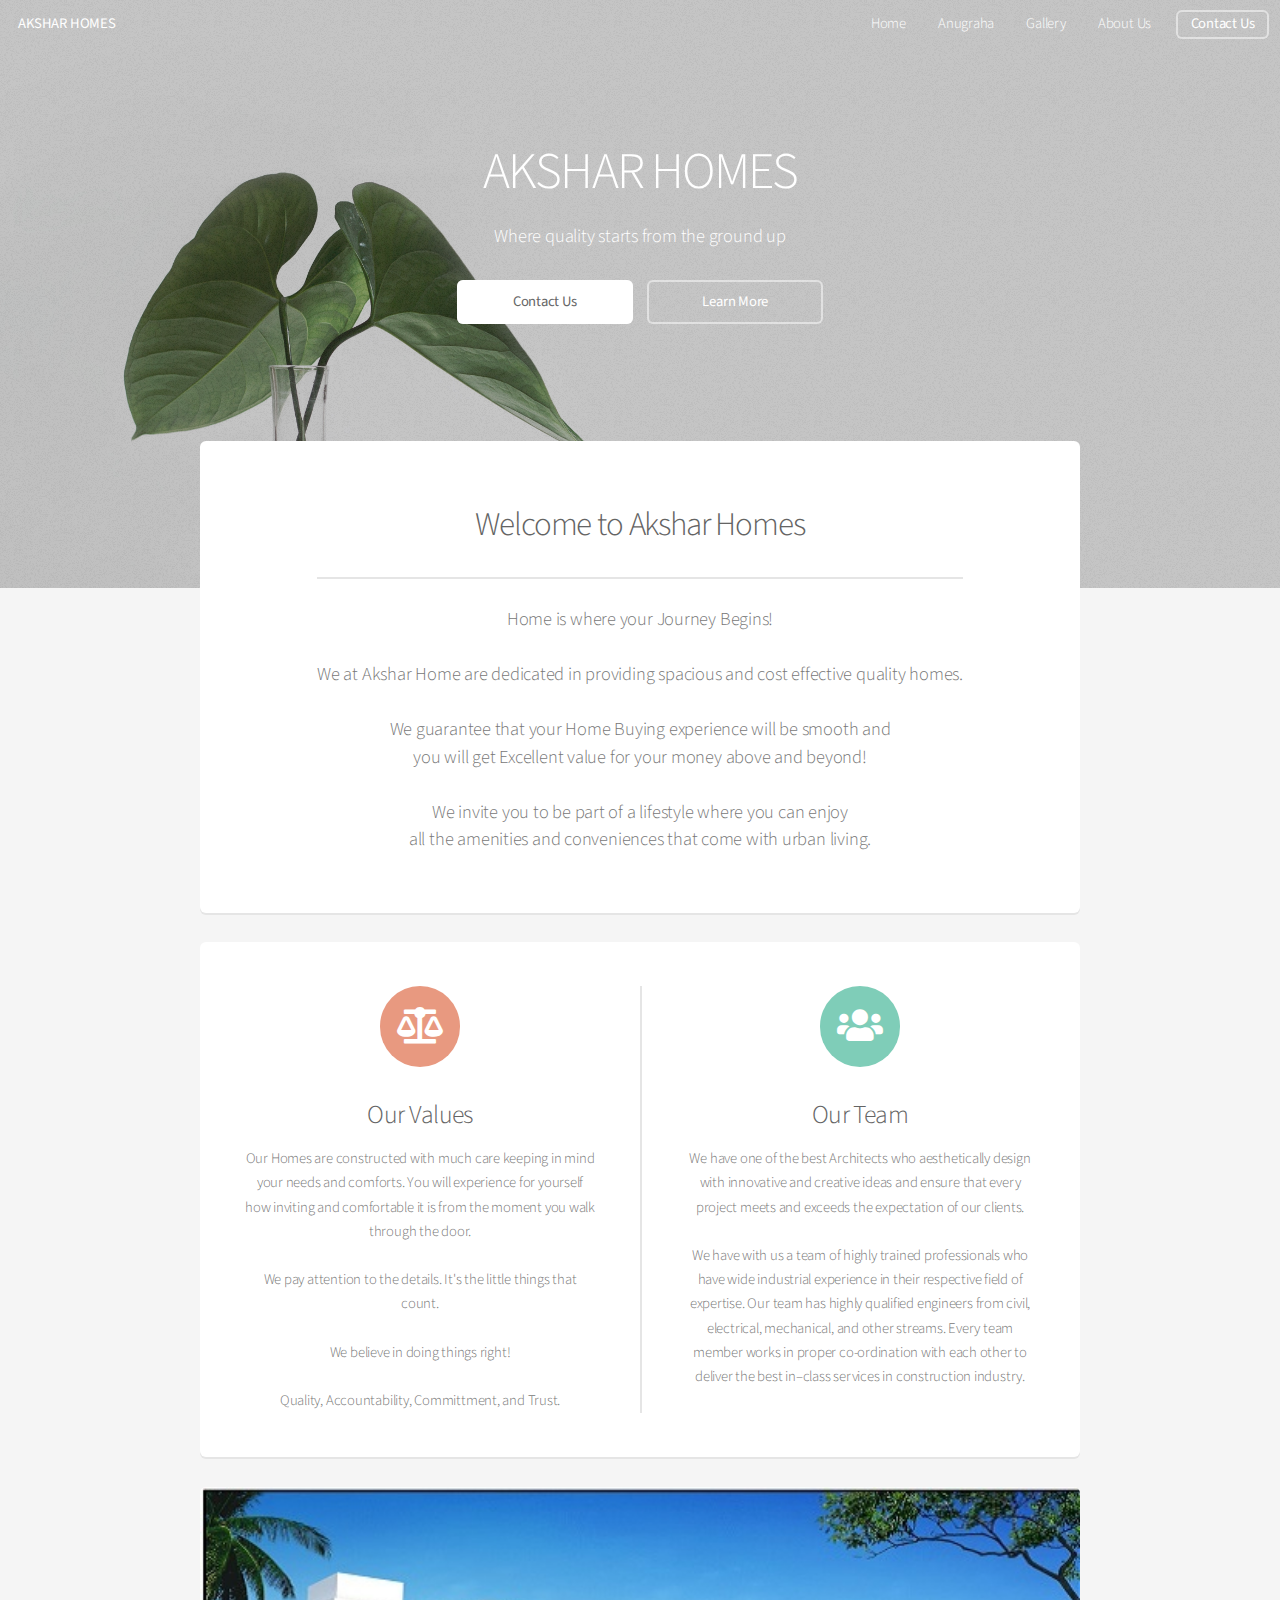
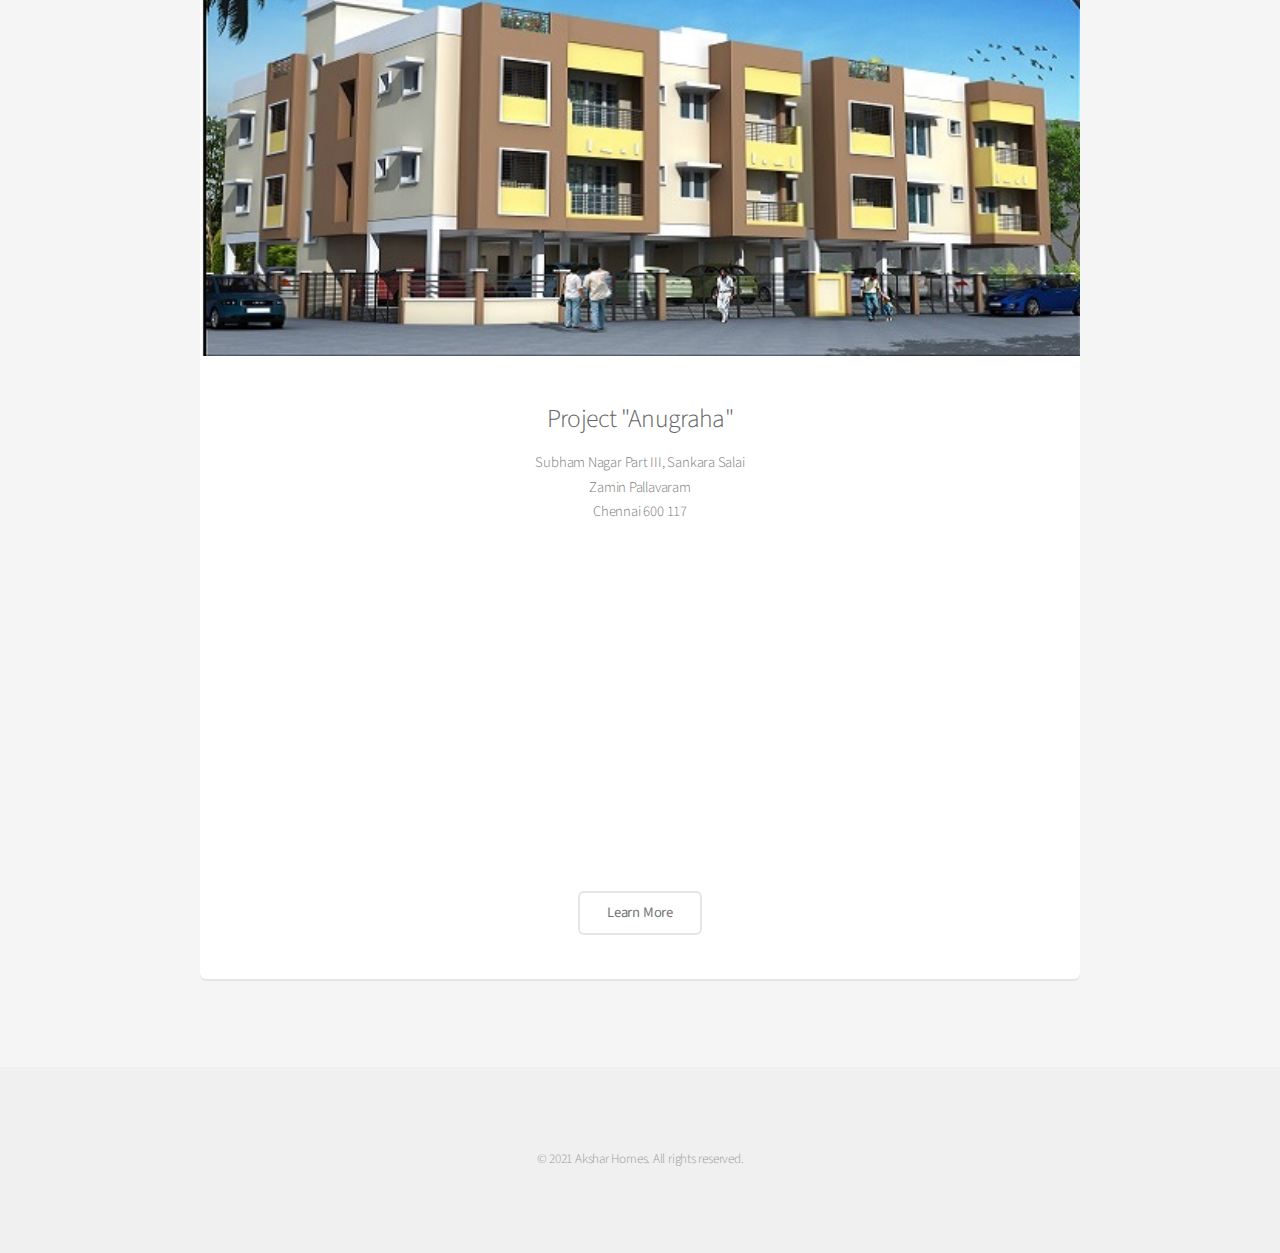
==== index.html @ 044050d3 "First Commit" ====
<!DOCTYPE HTML>
<!--
	Template Alpha by HTML5 UP @ html5up.net
	Modified by Akshay Mehta under the CCA 3.0 license
-->
<html>

<head>
	<title>Akshar Homes</title>
	<meta charset="utf-8" />
	<meta name="viewport" content="width=device-width, initial-scale=1, user-scalable=no" />
	<link rel="stylesheet" href="assets/css/main.css" />
</head>

<body class="landing is-preload">
	<div id="page-wrapper">

		<!-- Header -->
		<header id="header" class="alt">
			<h1><a href="index.html">AKSHAR HOMES</a></h1>
			<nav id="nav">
				<ul>
					<li><a href="index.html">Home</a></li>
					<li><a href="anugraha.html">Anugraha</a></li>
					<li><a href="gallery.html">Gallery</a></li>
					<li><a href="aboutus.html">About Us</a></li>
					<li><a href="contactus.html" class="button">Contact Us</a></li>
				</ul>
			</nav>
		</header>

		<!-- Banner -->
		<section id="banner">
			<h2>AKSHAR HOMES</h2>
			<p>Where quality starts from the ground up</p>
			<ul class="actions special">
				<li><a href="contactus.html" class="button primary">Contact Us</a></li>
				<li><a href="#main" class="button">Learn More</a></li>
			</ul>
		</section>

		<!-- Main -->
		<section id="main" class="container">

			<section class="box special">
				<header class="major">
					<h2>Welcome to Akshar Homes</h2>
					<p>Home is where your Journey Begins!<br><br>We at Akshar Home are dedicated in providing spacious
						and cost effective quality homes.
						<br><br>We guarantee that your Home Buying experience will be smooth and<br>you will get
						Excellent value for your money above and beyond!
						<br><br>We invite you to be part of a lifestyle where you can enjoy<br>all the amenities and
						conveniences that come with urban living.
					</p>
				</header>
				<span class="image featured"><img src="images/flag.jpg" alt="" /></span>
			</section>

			<section class="box special features">
				<div class="features-row">
					<section>
						<span class="icon solid major fa-balance-scale accent2"></span>
						<h3>Our Values</h3>
						<p>Our Homes are constructed with much care keeping in mind your needs and comforts. You will
							experience for yourself how inviting and comfortable it is from the moment you walk through
							the door.

							<br><br>We pay attention to the details. It's the little things that count.

							<br><br>We believe in doing things right!

							<br><br> Quality, Accountability, Committment, and Trust.
						</p>
					</section>
					<section>
						<span class="icon solid major fa-users accent3"></span>
						<h3>Our Team</h3>
						<p>We have one of the best Architects who aesthetically design with innovative and creative
							ideas and ensure that every project meets and exceeds the expectation of our clients.

							<br><br>We have with us a team of highly trained professionals who have wide industrial
							experience in their respective field of expertise. Our team has highly qualified engineers
							from civil, electrical, mechanical, and other streams. Every team member works in proper
							co-ordination with each other to deliver the best in–class services in construction
							industry.
						</p>
					</section>
				</div>
				<!-- <div class="features-row">
							<section>
								<span class="icon solid major fa-cloud accent4"></span>
								<h3>Sed feugiat</h3>
								<p>Integer volutpat ante et accumsan commophasellus sed aliquam feugiat lorem aliquet ut enim rutrum phasellus iaculis accumsan dolore magna aliquam veroeros.</p>
							</section>
							<section>
								<span class="icon solid major fa-lock accent5"></span>
								<h3>Enim phasellus</h3>
								<p>Integer volutpat ante et accumsan commophasellus sed aliquam feugiat lorem aliquet ut enim rutrum phasellus iaculis accumsan dolore magna aliquam veroeros.</p>
							</section>
						</div> -->
			</section>

			<div class="row">
				<div class="col-12 col-12-narrower">

					<section class="box special">
						<span class="image featured"><img src="images/anugraha.jpg" alt="" /></span>
						<h3>Project "Anugraha"</h3>
						<p>Subham Nagar Part III, Sankara Salai
							<br>Zamin Pallavaram
							<br>Chennai 600 117
						</p>
						<iframe height=300px; src="https://www.youtube.com/embed/31PcvXUqNF4" frameborder="0" allow="accelerometer; autoplay; clipboard-write; encrypted-media; gyroscope; picture-in-picture" allowfullscreen></iframe>
						<p></p>
						<ul class="actions special">
							<li><a href="anugraha.jpg" class="button alt">Learn More</a></li>
						</ul>
					</section>

				</div>
			</div>

		</section>

		<!-- CTA -->
		<!-- <section id="cta">

					<h2>Sign up for beta access</h2>
					<p>Blandit varius ut praesent nascetur eu penatibus nisi risus faucibus nunc.</p>

					<form>
						<div class="row gtr-50 gtr-uniform">
							<div class="col-8 col-12-mobilep">
								<input type="email" name="email" id="email" placeholder="Email Address" />
							</div>
							<div class="col-4 col-12-mobilep">
								<input type="submit" value="Sign Up" class="fit" />
							</div>
						</div>
					</form>

				</section> -->

		<!-- Footer -->
		<footer id="footer">
			<!-- <ul class="icons">
						<li><a href="#" class="icon brands fa-twitter"><span class="label">Twitter</span></a></li>
						<li><a href="#" class="icon brands fa-facebook-f"><span class="label">Facebook</span></a></li>
						<li><a href="#" class="icon brands fa-instagram"><span class="label">Instagram</span></a></li>
						<li><a href="#" class="icon brands fa-github"><span class="label">Github</span></a></li>
						<li><a href="#" class="icon brands fa-dribbble"><span class="label">Dribbble</span></a></li>
						<li><a href="#" class="icon brands fa-google-plus"><span class="label">Google+</span></a></li>
					</ul> -->
			<ul class="copyright">
				<li>&copy; 2021 Akshar Homes. All rights reserved.</li>
			</ul>
		</footer>

	</div>

	<!-- Scripts -->
	<script src="assets/js/jquery.min.js"></script>
	<script src="assets/js/jquery.dropotron.min.js"></script>
	<script src="assets/js/jquery.scrollex.min.js"></script>
	<script src="assets/js/browser.min.js"></script>
	<script src="assets/js/breakpoints.min.js"></script>
	<script src="assets/js/util.js"></script>
	<script src="assets/js/main.js"></script>

</body>

</html>
---- assets/css/main.css ----
@import url("fontawesome-all.min.css");
@import url("https://fonts.googleapis.com/css?family=Source+Sans+Pro:300,400,300italic,400italic");

/*
	Alpha by HTML5 UP
	html5up.net | @ajlkn
	Free for personal and commercial use under the CCA 3.0 license (html5up.net/license)
*/

/* Reset */

/* Based on meyerweb.com/eric/tools/css/reset (v2.0 | 20110126 | License: public domain) */

	html, body, div, span, applet, object,
	h1, h2, h3, h4, h5, h6, p, blockquote,
	pre, a, abbr, acronym, address, big, cite,
	code, del, dfn, em, img, ins, kbd, q, s, samp,
	small, strike, strong, sub, sup, tt, var, b,
	u, i, center, dl, dt, dd, ol, ul, li, fieldset,
	form, label, legend, table, caption, tbody,
	tfoot, thead, tr, th, td, article, aside,
	canvas, details, embed, figure, figcaption,
	footer, header, hgroup, menu, nav, output, ruby,
	section, summary, time, mark, audio, video {
		margin: 0;
		padding: 0;
		border: 0;
		font-size: 100%;
		font: inherit;
		vertical-align: baseline;
	}

	iframe {
		margin: 0;
		padding: 0;
		border: 0;
		font-size: 100%;
		font: inherit;
		vertical-align: baseline;
		width: 100%;
	}

	article, aside, details, figcaption, figure,
	footer, header, hgroup, menu, nav, section {
		display: block;
	}

	body {
		line-height: 1;
	}

	ol, ul {
		list-style: none;
	}

	blockquote, q {
		quotes: none;
	}

		blockquote:before, blockquote:after, q:before, q:after {
			content: '';
			content: none;
		}

	table {
		border-collapse: collapse;
		border-spacing: 0;
	}

	body {
		-webkit-text-size-adjust: none;
	}

	mark {
		background-color: transparent;
		color: inherit;
	}

	input::-moz-focus-inner {
		border: 0;
		padding: 0;
	}

	input, select, textarea {
		-moz-appearance: none;
		-webkit-appearance: none;
		-ms-appearance: none;
		appearance: none;
	}

/* Basic */

	@-ms-viewport {
		width: device-width;
	}

	body {
		-ms-overflow-style: scrollbar;
	}

	@media screen and (max-width: 480px) {

		html, body {
			min-width: 320px;
		}

	}

	html {
		box-sizing: border-box;
	}

	*, *:before, *:after {
		box-sizing: inherit;
	}

	body {
		background: #f5f5f5;
	}

	body, input, select, textarea {
		color: #777;
		font-family: "Source Sans Pro", sans-serif;
		font-size: 16pt;
		font-weight: 300;
		line-height: 1.65em;
		letter-spacing: -0.015em;
	}

	a {
		-moz-transition: color 0.2s ease-in-out, border-bottom-color 0.2s ease-in-out;
		-webkit-transition: color 0.2s ease-in-out, border-bottom-color 0.2s ease-in-out;
		-ms-transition: color 0.2s ease-in-out, border-bottom-color 0.2s ease-in-out;
		transition: color 0.2s ease-in-out, border-bottom-color 0.2s ease-in-out;
		border-bottom: dotted 1px;
		color: #e89980;
		text-decoration: none;
	}

		a:hover {
			border-bottom-color: transparent;
		}

	strong, b {
		color: #646464;
		font-weight: 400;
	}

	em, i {
		font-style: italic;
	}

	p {
		margin: 0 0 2em 0;
	}

	h1, h2, h3, h4, h5, h6 {
		color: #646464;
		font-weight: 300;
		line-height: 1em;
		margin: 0 0 0.5em 0;
	}

		h1 a, h2 a, h3 a, h4 a, h5 a, h6 a {
			color: inherit;
			text-decoration: none;
		}

	h2 {
		font-size: 2.25em;
		line-height: 1.5em;
		letter-spacing: -0.035em;
	}

	h3 {
		font-size: 1.75em;
		line-height: 1.5em;
		letter-spacing: -0.025em;
	}

	h4 {
		font-size: 1.1em;
		line-height: 1.5em;
		letter-spacing: 0;
	}

	h5 {
		font-size: 0.9em;
		line-height: 1.5em;
		letter-spacing: 0;
	}

	h6 {
		font-size: 0.7em;
		line-height: 1.5em;
		letter-spacing: 0;
	}

	sub {
		font-size: 0.8em;
		position: relative;
		top: 0.5em;
	}

	sup {
		font-size: 0.8em;
		position: relative;
		top: -0.5em;
	}

	hr {
		border: 0;
		border-bottom: solid 2px #e5e5e5;
		margin: 2em 0;
	}

		hr.major {
			margin: 3em 0;
		}

	blockquote {
		border-left: solid 4px #e5e5e5;
		font-style: italic;
		margin: 0 0 2em 0;
		padding: 0.5em 0 0.5em 2em;
	}

	pre {
		-webkit-overflow-scrolling: touch;
		background: #f8f8f8;
		border-radius: 6px;
		border: solid 1px #e5e5e5;
		font-family: monospace;
		font-size: 0.9em;
		line-height: 1.75em;
		margin: 0 0 2em 0;
		overflow-x: auto;
		padding: 1em 1.5em;
	}

	code {
		background: #f8f8f8;
		border-radius: 6px;
		border: solid 1px #e5e5e5;
		font-family: monospace;
		font-size: 0.9em;
		margin: 0 0.25em;
		padding: 0.25em 0.65em;
	}

	.align-left {
		text-align: left;
	}

	.align-center {
		text-align: center;
	}

	.align-right {
		text-align: right;
	}

	.tab {
		margin-left: 50px;
	}

/* Row */

	.row {
		display: flex;
		flex-wrap: wrap;
		box-sizing: border-box;
		align-items: stretch;
	}

		.row > * {
			box-sizing: border-box;
		}

		.row.gtr-uniform > * > :last-child {
			margin-bottom: 0;
		}

		.row.aln-left {
			justify-content: flex-start;
		}

		.row.aln-center {
			justify-content: center;
		}

		.row.aln-right {
			justify-content: flex-end;
		}

		.row.aln-top {
			align-items: flex-start;
		}

		.row.aln-middle {
			align-items: center;
		}

		.row.aln-bottom {
			align-items: flex-end;
		}

		.row > .imp {
			order: -1;
		}

		.row > .col-1 {
			width: 8.33333%;
		}

		.row > .off-1 {
			margin-left: 8.33333%;
		}

		.row > .col-2 {
			width: 16.66667%;
		}

		.row > .off-2 {
			margin-left: 16.66667%;
		}

		.row > .col-3 {
			width: 25%;
		}

		.row > .off-3 {
			margin-left: 25%;
		}

		.row > .col-4 {
			width: 33.33333%;
		}

		.row > .off-4 {
			margin-left: 33.33333%;
		}

		.row > .col-5 {
			width: 41.66667%;
		}

		.row > .off-5 {
			margin-left: 41.66667%;
		}

		.row > .col-6 {
			width: 50%;
		}

		.row > .off-6 {
			margin-left: 50%;
		}

		.row > .col-7 {
			width: 58.33333%;
		}

		.row > .off-7 {
			margin-left: 58.33333%;
		}

		.row > .col-8 {
			width: 66.66667%;
		}

		.row > .off-8 {
			margin-left: 66.66667%;
		}

		.row > .col-9 {
			width: 75%;
		}

		.row > .off-9 {
			margin-left: 75%;
		}

		.row > .col-10 {
			width: 83.33333%;
		}

		.row > .off-10 {
			margin-left: 83.33333%;
		}

		.row > .col-11 {
			width: 91.66667%;
		}

		.row > .off-11 {
			margin-left: 91.66667%;
		}

		.row > .col-12 {
			width: 100%;
		}

		.row > .off-12 {
			margin-left: 100%;
		}

		.row.gtr-0 {
			margin-top: 0;
			margin-left: 0em;
		}

			.row.gtr-0 > * {
				padding: 0 0 0 0em;
			}

			.row.gtr-0.gtr-uniform {
				margin-top: 0em;
			}

				.row.gtr-0.gtr-uniform > * {
					padding-top: 0em;
				}

		.row.gtr-25 {
			margin-top: 0;
			margin-left: -0.5em;
		}

			.row.gtr-25 > * {
				padding: 0 0 0 0.5em;
			}

			.row.gtr-25.gtr-uniform {
				margin-top: -0.5em;
			}

				.row.gtr-25.gtr-uniform > * {
					padding-top: 0.5em;
				}

		.row.gtr-50 {
			margin-top: 0;
			margin-left: -1em;
		}

			.row.gtr-50 > * {
				padding: 0 0 0 1em;
			}

			.row.gtr-50.gtr-uniform {
				margin-top: -1em;
			}

				.row.gtr-50.gtr-uniform > * {
					padding-top: 1em;
				}

		.row {
			margin-top: 0;
			margin-left: -2em;
		}

			.row > * {
				padding: 0 0 0 2em;
			}

			.row.gtr-uniform {
				margin-top: -2em;
			}

				.row.gtr-uniform > * {
					padding-top: 2em;
				}

		.row.gtr-150 {
			margin-top: 0;
			margin-left: -3em;
		}

			.row.gtr-150 > * {
				padding: 0 0 0 3em;
			}

			.row.gtr-150.gtr-uniform {
				margin-top: -3em;
			}

				.row.gtr-150.gtr-uniform > * {
					padding-top: 3em;
				}

		.row.gtr-200 {
			margin-top: 0;
			margin-left: -4em;
		}

			.row.gtr-200 > * {
				padding: 0 0 0 4em;
			}

			.row.gtr-200.gtr-uniform {
				margin-top: -4em;
			}

				.row.gtr-200.gtr-uniform > * {
					padding-top: 4em;
				}

		@media screen and (max-width: 1680px) {

			.row {
				display: flex;
				flex-wrap: wrap;
				box-sizing: border-box;
				align-items: stretch;
			}

				.row > * {
					box-sizing: border-box;
				}

				.row.gtr-uniform > * > :last-child {
					margin-bottom: 0;
				}

				.row.aln-left {
					justify-content: flex-start;
				}

				.row.aln-center {
					justify-content: center;
				}

				.row.aln-right {
					justify-content: flex-end;
				}

				.row.aln-top {
					align-items: flex-start;
				}

				.row.aln-middle {
					align-items: center;
				}

				.row.aln-bottom {
					align-items: flex-end;
				}

				.row > .imp-wide {
					order: -1;
				}

				.row > .col-1-wide {
					width: 8.33333%;
				}

				.row > .off-1-wide {
					margin-left: 8.33333%;
				}

				.row > .col-2-wide {
					width: 16.66667%;
				}

				.row > .off-2-wide {
					margin-left: 16.66667%;
				}

				.row > .col-3-wide {
					width: 25%;
				}

				.row > .off-3-wide {
					margin-left: 25%;
				}

				.row > .col-4-wide {
					width: 33.33333%;
				}

				.row > .off-4-wide {
					margin-left: 33.33333%;
				}

				.row > .col-5-wide {
					width: 41.66667%;
				}

				.row > .off-5-wide {
					margin-left: 41.66667%;
				}

				.row > .col-6-wide {
					width: 50%;
				}

				.row > .off-6-wide {
					margin-left: 50%;
				}

				.row > .col-7-wide {
					width: 58.33333%;
				}

				.row > .off-7-wide {
					margin-left: 58.33333%;
				}

				.row > .col-8-wide {
					width: 66.66667%;
				}

				.row > .off-8-wide {
					margin-left: 66.66667%;
				}

				.row > .col-9-wide {
					width: 75%;
				}

				.row > .off-9-wide {
					margin-left: 75%;
				}

				.row > .col-10-wide {
					width: 83.33333%;
				}

				.row > .off-10-wide {
					margin-left: 83.33333%;
				}

				.row > .col-11-wide {
					width: 91.66667%;
				}

				.row > .off-11-wide {
					margin-left: 91.66667%;
				}

				.row > .col-12-wide {
					width: 100%;
				}

				.row > .off-12-wide {
					margin-left: 100%;
				}

				.row.gtr-0 {
					margin-top: 0;
					margin-left: 0em;
				}

					.row.gtr-0 > * {
						padding: 0 0 0 0em;
					}

					.row.gtr-0.gtr-uniform {
						margin-top: 0em;
					}

						.row.gtr-0.gtr-uniform > * {
							padding-top: 0em;
						}

				.row.gtr-25 {
					margin-top: 0;
					margin-left: -0.5em;
				}

					.row.gtr-25 > * {
						padding: 0 0 0 0.5em;
					}

					.row.gtr-25.gtr-uniform {
						margin-top: -0.5em;
					}

						.row.gtr-25.gtr-uniform > * {
							padding-top: 0.5em;
						}

				.row.gtr-50 {
					margin-top: 0;
					margin-left: -1em;
				}

					.row.gtr-50 > * {
						padding: 0 0 0 1em;
					}

					.row.gtr-50.gtr-uniform {
						margin-top: -1em;
					}

						.row.gtr-50.gtr-uniform > * {
							padding-top: 1em;
						}

				.row {
					margin-top: 0;
					margin-left: -2em;
				}

					.row > * {
						padding: 0 0 0 2em;
					}

					.row.gtr-uniform {
						margin-top: -2em;
					}

						.row.gtr-uniform > * {
							padding-top: 2em;
						}

				.row.gtr-150 {
					margin-top: 0;
					margin-left: -3em;
				}

					.row.gtr-150 > * {
						padding: 0 0 0 3em;
					}

					.row.gtr-150.gtr-uniform {
						margin-top: -3em;
					}

						.row.gtr-150.gtr-uniform > * {
							padding-top: 3em;
						}

				.row.gtr-200 {
					margin-top: 0;
					margin-left: -4em;
				}

					.row.gtr-200 > * {
						padding: 0 0 0 4em;
					}

					.row.gtr-200.gtr-uniform {
						margin-top: -4em;
					}

						.row.gtr-200.gtr-uniform > * {
							padding-top: 4em;
						}

		}

		@media screen and (max-width: 1280px) {

			.row {
				display: flex;
				flex-wrap: wrap;
				box-sizing: border-box;
				align-items: stretch;
			}

				.row > * {
					box-sizing: border-box;
				}

				.row.gtr-uniform > * > :last-child {
					margin-bottom: 0;
				}

				.row.aln-left {
					justify-content: flex-start;
				}

				.row.aln-center {
					justify-content: center;
				}

				.row.aln-right {
					justify-content: flex-end;
				}

				.row.aln-top {
					align-items: flex-start;
				}

				.row.aln-middle {
					align-items: center;
				}

				.row.aln-bottom {
					align-items: flex-end;
				}

				.row > .imp-normal {
					order: -1;
				}

				.row > .col-1-normal {
					width: 8.33333%;
				}

				.row > .off-1-normal {
					margin-left: 8.33333%;
				}

				.row > .col-2-normal {
					width: 16.66667%;
				}

				.row > .off-2-normal {
					margin-left: 16.66667%;
				}

				.row > .col-3-normal {
					width: 25%;
				}

				.row > .off-3-normal {
					margin-left: 25%;
				}

				.row > .col-4-normal {
					width: 33.33333%;
				}

				.row > .off-4-normal {
					margin-left: 33.33333%;
				}

				.row > .col-5-normal {
					width: 41.66667%;
				}

				.row > .off-5-normal {
					margin-left: 41.66667%;
				}

				.row > .col-6-normal {
					width: 50%;
				}

				.row > .off-6-normal {
					margin-left: 50%;
				}

				.row > .col-7-normal {
					width: 58.33333%;
				}

				.row > .off-7-normal {
					margin-left: 58.33333%;
				}

				.row > .col-8-normal {
					width: 66.66667%;
				}

				.row > .off-8-normal {
					margin-left: 66.66667%;
				}

				.row > .col-9-normal {
					width: 75%;
				}

				.row > .off-9-normal {
					margin-left: 75%;
				}

				.row > .col-10-normal {
					width: 83.33333%;
				}

				.row > .off-10-normal {
					margin-left: 83.33333%;
				}

				.row > .col-11-normal {
					width: 91.66667%;
				}

				.row > .off-11-normal {
					margin-left: 91.66667%;
				}

				.row > .col-12-normal {
					width: 100%;
				}

				.row > .off-12-normal {
					margin-left: 100%;
				}

				.row.gtr-0 {
					margin-top: 0;
					margin-left: 0em;
				}

					.row.gtr-0 > * {
						padding: 0 0 0 0em;
					}

					.row.gtr-0.gtr-uniform {
						margin-top: 0em;
					}

						.row.gtr-0.gtr-uniform > * {
							padding-top: 0em;
						}

				.row.gtr-25 {
					margin-top: 0;
					margin-left: -0.5em;
				}

					.row.gtr-25 > * {
						padding: 0 0 0 0.5em;
					}

					.row.gtr-25.gtr-uniform {
						margin-top: -0.5em;
					}

						.row.gtr-25.gtr-uniform > * {
							padding-top: 0.5em;
						}

				.row.gtr-50 {
					margin-top: 0;
					margin-left: -1em;
				}

					.row.gtr-50 > * {
						padding: 0 0 0 1em;
					}

					.row.gtr-50.gtr-uniform {
						margin-top: -1em;
					}

						.row.gtr-50.gtr-uniform > * {
							padding-top: 1em;
						}

				.row {
					margin-top: 0;
					margin-left: -2em;
				}

					.row > * {
						padding: 0 0 0 2em;
					}

					.row.gtr-uniform {
						margin-top: -2em;
					}

						.row.gtr-uniform > * {
							padding-top: 2em;
						}

				.row.gtr-150 {
					margin-top: 0;
					margin-left: -3em;
				}

					.row.gtr-150 > * {
						padding: 0 0 0 3em;
					}

					.row.gtr-150.gtr-uniform {
						margin-top: -3em;
					}

						.row.gtr-150.gtr-uniform > * {
							padding-top: 3em;
						}

				.row.gtr-200 {
					margin-top: 0;
					margin-left: -4em;
				}

					.row.gtr-200 > * {
						padding: 0 0 0 4em;
					}

					.row.gtr-200.gtr-uniform {
						margin-top: -4em;
					}

						.row.gtr-200.gtr-uniform > * {
							padding-top: 4em;
						}

		}

		@media screen and (max-width: 980px) {

			.row {
				display: flex;
				flex-wrap: wrap;
				box-sizing: border-box;
				align-items: stretch;
			}

				.row > * {
					box-sizing: border-box;
				}

				.row.gtr-uniform > * > :last-child {
					margin-bottom: 0;
				}

				.row.aln-left {
					justify-content: flex-start;
				}

				.row.aln-center {
					justify-content: center;
				}

				.row.aln-right {
					justify-content: flex-end;
				}

				.row.aln-top {
					align-items: flex-start;
				}

				.row.aln-middle {
					align-items: center;
				}

				.row.aln-bottom {
					align-items: flex-end;
				}

				.row > .imp-narrow {
					order: -1;
				}

				.row > .col-1-narrow {
					width: 8.33333%;
				}

				.row > .off-1-narrow {
					margin-left: 8.33333%;
				}

				.row > .col-2-narrow {
					width: 16.66667%;
				}

				.row > .off-2-narrow {
					margin-left: 16.66667%;
				}

				.row > .col-3-narrow {
					width: 25%;
				}

				.row > .off-3-narrow {
					margin-left: 25%;
				}

				.row > .col-4-narrow {
					width: 33.33333%;
				}

				.row > .off-4-narrow {
					margin-left: 33.33333%;
				}

				.row > .col-5-narrow {
					width: 41.66667%;
				}

				.row > .off-5-narrow {
					margin-left: 41.66667%;
				}

				.row > .col-6-narrow {
					width: 50%;
				}

				.row > .off-6-narrow {
					margin-left: 50%;
				}

				.row > .col-7-narrow {
					width: 58.33333%;
				}

				.row > .off-7-narrow {
					margin-left: 58.33333%;
				}

				.row > .col-8-narrow {
					width: 66.66667%;
				}

				.row > .off-8-narrow {
					margin-left: 66.66667%;
				}

				.row > .col-9-narrow {
					width: 75%;
				}

				.row > .off-9-narrow {
					margin-left: 75%;
				}

				.row > .col-10-narrow {
					width: 83.33333%;
				}

				.row > .off-10-narrow {
					margin-left: 83.33333%;
				}

				.row > .col-11-narrow {
					width: 91.66667%;
				}

				.row > .off-11-narrow {
					margin-left: 91.66667%;
				}

				.row > .col-12-narrow {
					width: 100%;
				}

				.row > .off-12-narrow {
					margin-left: 100%;
				}

				.row.gtr-0 {
					margin-top: 0;
					margin-left: 0em;
				}

					.row.gtr-0 > * {
						padding: 0 0 0 0em;
					}

					.row.gtr-0.gtr-uniform {
						margin-top: 0em;
					}

						.row.gtr-0.gtr-uniform > * {
							padding-top: 0em;
						}

				.row.gtr-25 {
					margin-top: 0;
					margin-left: -0.5em;
				}

					.row.gtr-25 > * {
						padding: 0 0 0 0.5em;
					}

					.row.gtr-25.gtr-uniform {
						margin-top: -0.5em;
					}

						.row.gtr-25.gtr-uniform > * {
							padding-top: 0.5em;
						}

				.row.gtr-50 {
					margin-top: 0;
					margin-left: -1em;
				}

					.row.gtr-50 > * {
						padding: 0 0 0 1em;
					}

					.row.gtr-50.gtr-uniform {
						margin-top: -1em;
					}

						.row.gtr-50.gtr-uniform > * {
							padding-top: 1em;
						}

				.row {
					margin-top: 0;
					margin-left: -2em;
				}

					.row > * {
						padding: 0 0 0 2em;
					}

					.row.gtr-uniform {
						margin-top: -2em;
					}

						.row.gtr-uniform > * {
							padding-top: 2em;
						}

				.row.gtr-150 {
					margin-top: 0;
					margin-left: -3em;
				}

					.row.gtr-150 > * {
						padding: 0 0 0 3em;
					}

					.row.gtr-150.gtr-uniform {
						margin-top: -3em;
					}

						.row.gtr-150.gtr-uniform > * {
							padding-top: 3em;
						}

				.row.gtr-200 {
					margin-top: 0;
					margin-left: -4em;
				}

					.row.gtr-200 > * {
						padding: 0 0 0 4em;
					}

					.row.gtr-200.gtr-uniform {
						margin-top: -4em;
					}

						.row.gtr-200.gtr-uniform > * {
							padding-top: 4em;
						}

		}

		@media screen and (max-width: 840px) {

			.row {
				display: flex;
				flex-wrap: wrap;
				box-sizing: border-box;
				align-items: stretch;
			}

				.row > * {
					box-sizing: border-box;
				}

				.row.gtr-uniform > * > :last-child {
					margin-bottom: 0;
				}

				.row.aln-left {
					justify-content: flex-start;
				}

				.row.aln-center {
					justify-content: center;
				}

				.row.aln-right {
					justify-content: flex-end;
				}

				.row.aln-top {
					align-items: flex-start;
				}

				.row.aln-middle {
					align-items: center;
				}

				.row.aln-bottom {
					align-items: flex-end;
				}

				.row > .imp-narrower {
					order: -1;
				}

				.row > .col-1-narrower {
					width: 8.33333%;
				}

				.row > .off-1-narrower {
					margin-left: 8.33333%;
				}

				.row > .col-2-narrower {
					width: 16.66667%;
				}

				.row > .off-2-narrower {
					margin-left: 16.66667%;
				}

				.row > .col-3-narrower {
					width: 25%;
				}

				.row > .off-3-narrower {
					margin-left: 25%;
				}

				.row > .col-4-narrower {
					width: 33.33333%;
				}

				.row > .off-4-narrower {
					margin-left: 33.33333%;
				}

				.row > .col-5-narrower {
					width: 41.66667%;
				}

				.row > .off-5-narrower {
					margin-left: 41.66667%;
				}

				.row > .col-6-narrower {
					width: 50%;
				}

				.row > .off-6-narrower {
					margin-left: 50%;
				}

				.row > .col-7-narrower {
					width: 58.33333%;
				}

				.row > .off-7-narrower {
					margin-left: 58.33333%;
				}

				.row > .col-8-narrower {
					width: 66.66667%;
				}

				.row > .off-8-narrower {
					margin-left: 66.66667%;
				}

				.row > .col-9-narrower {
					width: 75%;
				}

				.row > .off-9-narrower {
					margin-left: 75%;
				}

				.row > .col-10-narrower {
					width: 83.33333%;
				}

				.row > .off-10-narrower {
					margin-left: 83.33333%;
				}

				.row > .col-11-narrower {
					width: 91.66667%;
				}

				.row > .off-11-narrower {
					margin-left: 91.66667%;
				}

				.row > .col-12-narrower {
					width: 100%;
				}

				.row > .off-12-narrower {
					margin-left: 100%;
				}

				.row.gtr-0 {
					margin-top: 0;
					margin-left: 0em;
				}

					.row.gtr-0 > * {
						padding: 0 0 0 0em;
					}

					.row.gtr-0.gtr-uniform {
						margin-top: 0em;
					}

						.row.gtr-0.gtr-uniform > * {
							padding-top: 0em;
						}

				.row.gtr-25 {
					margin-top: 0;
					margin-left: -0.5em;
				}

					.row.gtr-25 > * {
						padding: 0 0 0 0.5em;
					}

					.row.gtr-25.gtr-uniform {
						margin-top: -0.5em;
					}

						.row.gtr-25.gtr-uniform > * {
							padding-top: 0.5em;
						}

				.row.gtr-50 {
					margin-top: 0;
					margin-left: -1em;
				}

					.row.gtr-50 > * {
						padding: 0 0 0 1em;
					}

					.row.gtr-50.gtr-uniform {
						margin-top: -1em;
					}

						.row.gtr-50.gtr-uniform > * {
							padding-top: 1em;
						}

				.row {
					margin-top: 0;
					margin-left: -2em;
				}

					.row > * {
						padding: 0 0 0 2em;
					}

					.row.gtr-uniform {
						margin-top: -2em;
					}

						.row.gtr-uniform > * {
							padding-top: 2em;
						}

				.row.gtr-150 {
					margin-top: 0;
					margin-left: -3em;
				}

					.row.gtr-150 > * {
						padding: 0 0 0 3em;
					}

					.row.gtr-150.gtr-uniform {
						margin-top: -3em;
					}

						.row.gtr-150.gtr-uniform > * {
							padding-top: 3em;
						}

				.row.gtr-200 {
					margin-top: 0;
					margin-left: -4em;
				}

					.row.gtr-200 > * {
						padding: 0 0 0 4em;
					}

					.row.gtr-200.gtr-uniform {
						margin-top: -4em;
					}

						.row.gtr-200.gtr-uniform > * {
							padding-top: 4em;
						}

		}

		@media screen and (max-width: 736px) {

			.row {
				display: flex;
				flex-wrap: wrap;
				box-sizing: border-box;
				align-items: stretch;
			}

				.row > * {
					box-sizing: border-box;
				}

				.row.gtr-uniform > * > :last-child {
					margin-bottom: 0;
				}

				.row.aln-left {
					justify-content: flex-start;
				}

				.row.aln-center {
					justify-content: center;
				}

				.row.aln-right {
					justify-content: flex-end;
				}

				.row.aln-top {
					align-items: flex-start;
				}

				.row.aln-middle {
					align-items: center;
				}

				.row.aln-bottom {
					align-items: flex-end;
				}

				.row > .imp-mobile {
					order: -1;
				}

				.row > .col-1-mobile {
					width: 8.33333%;
				}

				.row > .off-1-mobile {
					margin-left: 8.33333%;
				}

				.row > .col-2-mobile {
					width: 16.66667%;
				}

				.row > .off-2-mobile {
					margin-left: 16.66667%;
				}

				.row > .col-3-mobile {
					width: 25%;
				}

				.row > .off-3-mobile {
					margin-left: 25%;
				}

				.row > .col-4-mobile {
					width: 33.33333%;
				}

				.row > .off-4-mobile {
					margin-left: 33.33333%;
				}

				.row > .col-5-mobile {
					width: 41.66667%;
				}

				.row > .off-5-mobile {
					margin-left: 41.66667%;
				}

				.row > .col-6-mobile {
					width: 50%;
				}

				.row > .off-6-mobile {
					margin-left: 50%;
				}

				.row > .col-7-mobile {
					width: 58.33333%;
				}

				.row > .off-7-mobile {
					margin-left: 58.33333%;
				}

				.row > .col-8-mobile {
					width: 66.66667%;
				}

				.row > .off-8-mobile {
					margin-left: 66.66667%;
				}

				.row > .col-9-mobile {
					width: 75%;
				}

				.row > .off-9-mobile {
					margin-left: 75%;
				}

				.row > .col-10-mobile {
					width: 83.33333%;
				}

				.row > .off-10-mobile {
					margin-left: 83.33333%;
				}

				.row > .col-11-mobile {
					width: 91.66667%;
				}

				.row > .off-11-mobile {
					margin-left: 91.66667%;
				}

				.row > .col-12-mobile {
					width: 100%;
				}

				.row > .off-12-mobile {
					margin-left: 100%;
				}

				.row.gtr-0 {
					margin-top: 0;
					margin-left: 0em;
				}

					.row.gtr-0 > * {
						padding: 0 0 0 0em;
					}

					.row.gtr-0.gtr-uniform {
						margin-top: 0em;
					}

						.row.gtr-0.gtr-uniform > * {
							padding-top: 0em;
						}

				.row.gtr-25 {
					margin-top: 0;
					margin-left: -0.5em;
				}

					.row.gtr-25 > * {
						padding: 0 0 0 0.5em;
					}

					.row.gtr-25.gtr-uniform {
						margin-top: -0.5em;
					}

						.row.gtr-25.gtr-uniform > * {
							padding-top: 0.5em;
						}

				.row.gtr-50 {
					margin-top: 0;
					margin-left: -1em;
				}

					.row.gtr-50 > * {
						padding: 0 0 0 1em;
					}

					.row.gtr-50.gtr-uniform {
						margin-top: -1em;
					}

						.row.gtr-50.gtr-uniform > * {
							padding-top: 1em;
						}

				.row {
					margin-top: 0;
					margin-left: -2em;
				}

					.row > * {
						padding: 0 0 0 2em;
					}

					.row.gtr-uniform {
						margin-top: -2em;
					}

						.row.gtr-uniform > * {
							padding-top: 2em;
						}

				.row.gtr-150 {
					margin-top: 0;
					margin-left: -3em;
				}

					.row.gtr-150 > * {
						padding: 0 0 0 3em;
					}

					.row.gtr-150.gtr-uniform {
						margin-top: -3em;
					}

						.row.gtr-150.gtr-uniform > * {
							padding-top: 3em;
						}

				.row.gtr-200 {
					margin-top: 0;
					margin-left: -4em;
				}

					.row.gtr-200 > * {
						padding: 0 0 0 4em;
					}

					.row.gtr-200.gtr-uniform {
						margin-top: -4em;
					}

						.row.gtr-200.gtr-uniform > * {
							padding-top: 4em;
						}

		}

		@media screen and (max-width: 480px) {

			.row {
				display: flex;
				flex-wrap: wrap;
				box-sizing: border-box;
				align-items: stretch;
			}

				.row > * {
					box-sizing: border-box;
				}

				.row.gtr-uniform > * > :last-child {
					margin-bottom: 0;
				}

				.row.aln-left {
					justify-content: flex-start;
				}

				.row.aln-center {
					justify-content: center;
				}

				.row.aln-right {
					justify-content: flex-end;
				}

				.row.aln-top {
					align-items: flex-start;
				}

				.row.aln-middle {
					align-items: center;
				}

				.row.aln-bottom {
					align-items: flex-end;
				}

				.row > .imp-mobilep {
					order: -1;
				}

				.row > .col-1-mobilep {
					width: 8.33333%;
				}

				.row > .off-1-mobilep {
					margin-left: 8.33333%;
				}

				.row > .col-2-mobilep {
					width: 16.66667%;
				}

				.row > .off-2-mobilep {
					margin-left: 16.66667%;
				}

				.row > .col-3-mobilep {
					width: 25%;
				}

				.row > .off-3-mobilep {
					margin-left: 25%;
				}

				.row > .col-4-mobilep {
					width: 33.33333%;
				}

				.row > .off-4-mobilep {
					margin-left: 33.33333%;
				}

				.row > .col-5-mobilep {
					width: 41.66667%;
				}

				.row > .off-5-mobilep {
					margin-left: 41.66667%;
				}

				.row > .col-6-mobilep {
					width: 50%;
				}

				.row > .off-6-mobilep {
					margin-left: 50%;
				}

				.row > .col-7-mobilep {
					width: 58.33333%;
				}

				.row > .off-7-mobilep {
					margin-left: 58.33333%;
				}

				.row > .col-8-mobilep {
					width: 66.66667%;
				}

				.row > .off-8-mobilep {
					margin-left: 66.66667%;
				}

				.row > .col-9-mobilep {
					width: 75%;
				}

				.row > .off-9-mobilep {
					margin-left: 75%;
				}

				.row > .col-10-mobilep {
					width: 83.33333%;
				}

				.row > .off-10-mobilep {
					margin-left: 83.33333%;
				}

				.row > .col-11-mobilep {
					width: 91.66667%;
				}

				.row > .off-11-mobilep {
					margin-left: 91.66667%;
				}

				.row > .col-12-mobilep {
					width: 100%;
				}

				.row > .off-12-mobilep {
					margin-left: 100%;
				}

				.row.gtr-0 {
					margin-top: 0;
					margin-left: 0em;
				}

					.row.gtr-0 > * {
						padding: 0 0 0 0em;
					}

					.row.gtr-0.gtr-uniform {
						margin-top: 0em;
					}

						.row.gtr-0.gtr-uniform > * {
							padding-top: 0em;
						}

				.row.gtr-25 {
					margin-top: 0;
					margin-left: -0.5em;
				}

					.row.gtr-25 > * {
						padding: 0 0 0 0.5em;
					}

					.row.gtr-25.gtr-uniform {
						margin-top: -0.5em;
					}

						.row.gtr-25.gtr-uniform > * {
							padding-top: 0.5em;
						}

				.row.gtr-50 {
					margin-top: 0;
					margin-left: -1em;
				}

					.row.gtr-50 > * {
						padding: 0 0 0 1em;
					}

					.row.gtr-50.gtr-uniform {
						margin-top: -1em;
					}

						.row.gtr-50.gtr-uniform > * {
							padding-top: 1em;
						}

				.row {
					margin-top: 0;
					margin-left: -2em;
				}

					.row > * {
						padding: 0 0 0 2em;
					}

					.row.gtr-uniform {
						margin-top: -2em;
					}

						.row.gtr-uniform > * {
							padding-top: 2em;
						}

				.row.gtr-150 {
					margin-top: 0;
					margin-left: -3em;
				}

					.row.gtr-150 > * {
						padding: 0 0 0 3em;
					}

					.row.gtr-150.gtr-uniform {
						margin-top: -3em;
					}

						.row.gtr-150.gtr-uniform > * {
							padding-top: 3em;
						}

				.row.gtr-200 {
					margin-top: 0;
					margin-left: -4em;
				}

					.row.gtr-200 > * {
						padding: 0 0 0 4em;
					}

					.row.gtr-200.gtr-uniform {
						margin-top: -4em;
					}

						.row.gtr-200.gtr-uniform > * {
							padding-top: 4em;
						}

		}

/* Container */

	.container {
		margin: 0 auto;
		max-width: calc(100% - 5em);
		width: 60em;
	}

		.container.xsmall {
			width: 15em;
		}

		.container.small {
			width: 30em;
		}

		.container.medium {
			width: 45em;
		}

		.container.large {
			width: 75em;
		}

		.container.xlarge {
			width: 90em;
		}

		.container.max {
			width: 100%;
		}

		@media screen and (max-width: 840px) {

			.container {
				width: 100% !important;
			}

		}

		@media screen and (max-width: 736px) {

			.container {
				max-width: 100%;
			}

		}

/* Section/Article */

	section.special, article.special {
		text-align: center;
	}

	header p {
		color: #999;
		position: relative;
		margin: 0 0 1.5em 0;
		font-style: italic;
	}

	header h2 + p {
		font-size: 1.25em;
		margin-top: -1em;
		line-height: 1.5em;
	}

	header h3 + p {
		font-size: 1.1em;
		margin-top: -0.85em;
		line-height: 1.5em;
	}

	header h4 + p,
	header h5 + p,
	header h6 + p {
		font-size: 0.8em;
		margin-top: -0.5em;
		line-height: 1.5em;
	}

	header.major {
		padding: 1em 0;
		text-align: center;
	}

		header.major h2 {
			margin: 0;
		}

		header.major p {
			display: inline-block;
			border-top: solid 2px #e5e5e5;
			color: #777;
			margin: 1.5em 0 0 0;
			padding: 1.5em 0 0 0;
			font-style: normal;
		}

/* Form */

	form {
		margin: 0 0 2em 0;
	}

	label {
		color: #646464;
		display: block;
		font-size: 0.9em;
		font-weight: 300;
		margin: 0 0 1em 0;
	}

	input[type="text"],
	input[type="password"],
	input[type="email"],
	select,
	textarea {
		-moz-appearance: none;
		-webkit-appearance: none;
		-ms-appearance: none;
		appearance: none;
		background-color: #f8f8f8;
		border-radius: 6px;
		border: solid 1px #e5e5e5;
		color: inherit;
		display: block;
		outline: 0;
		padding: 0 1em;
		text-decoration: none;
		width: 100%;
	}

		input[type="text"]:invalid,
		input[type="password"]:invalid,
		input[type="email"]:invalid,
		select:invalid,
		textarea:invalid {
			box-shadow: none;
		}

		input[type="text"]:focus,
		input[type="password"]:focus,
		input[type="email"]:focus,
		select:focus,
		textarea:focus {
			border-color: #e89980;
			box-shadow: 0 0 0 2px #e89980;
		}

	select {
		background-image: url("data:image/svg+xml;charset=utf8,%3Csvg xmlns='http://www.w3.org/2000/svg' width='40' height='40' preserveAspectRatio='none' viewBox='0 0 40 40'%3E%3Cpath d='M9.4,12.3l10.4,10.4l10.4-10.4c0.2-0.2,0.5-0.4,0.9-0.4c0.3,0,0.6,0.1,0.9,0.4l3.3,3.3c0.2,0.2,0.4,0.5,0.4,0.9 c0,0.4-0.1,0.6-0.4,0.9L20.7,31.9c-0.2,0.2-0.5,0.4-0.9,0.4c-0.3,0-0.6-0.1-0.9-0.4L4.3,17.3c-0.2-0.2-0.4-0.5-0.4-0.9 c0-0.4,0.1-0.6,0.4-0.9l3.3-3.3c0.2-0.2,0.5-0.4,0.9-0.4S9.1,12.1,9.4,12.3z' fill='%23e5e5e5' /%3E%3C/svg%3E");
		background-size: 1.25em;
		background-repeat: no-repeat;
		background-position: calc(100% - 1em) center;
		height: 3em;
		padding-right: 3em;
		text-overflow: ellipsis;
	}

		select option {
			color: #777;
			background-color: #f5f5f5;
		}

		select:focus::-ms-value {
			background-color: transparent;
		}

		select::-ms-expand {
			display: none;
		}

	input[type="text"],
	input[type="password"],
	input[type="email"],
	select {
		height: 3em;
	}

	textarea {
		padding: 0.75em 1em;
	}

	input[type="checkbox"],
	input[type="radio"] {
		-moz-appearance: none;
		-webkit-appearance: none;
		-ms-appearance: none;
		appearance: none;
		display: block;
		float: left;
		margin-right: -2em;
		opacity: 0;
		width: 1em;
		z-index: -1;
	}

		input[type="checkbox"] + label,
		input[type="radio"] + label {
			text-decoration: none;
			color: #777;
			cursor: pointer;
			display: inline-block;
			font-size: 1em;
			font-weight: 300;
			padding-left: 2.55em;
			padding-right: 0.75em;
			position: relative;
		}

			input[type="checkbox"] + label:before,
			input[type="radio"] + label:before {
				-moz-osx-font-smoothing: grayscale;
				-webkit-font-smoothing: antialiased;
				display: inline-block;
				font-style: normal;
				font-variant: normal;
				text-rendering: auto;
				line-height: 1;
				text-transform: none !important;
				font-family: 'Font Awesome 5 Free';
				font-weight: 900;
			}

			input[type="checkbox"] + label:before,
			input[type="radio"] + label:before {
				background: #f8f8f8;
				border-radius: 6px;
				border: solid 1px #e5e5e5;
				content: '';
				display: inline-block;
				font-size: 0.8em;
				height: 2.25em;
				left: 0;
				line-height: 2.25em;
				position: absolute;
				text-align: center;
				top: 0;
				width: 2.25em;
			}

		input[type="checkbox"]:checked + label:before,
		input[type="radio"]:checked + label:before {
			background: #666;
			border-color: #666;
			color: #ffffff;
			content: '\f00c';
		}

		input[type="checkbox"]:focus + label:before,
		input[type="radio"]:focus + label:before {
			border-color: #e89980;
			box-shadow: 0 0 0 1px #e89980;
		}

	input[type="checkbox"] + label:before {
		border-radius: 6px;
	}

	input[type="radio"] + label:before {
		border-radius: 100%;
	}

	::-webkit-input-placeholder {
		color: #999 !important;
		opacity: 1.0;
	}

	:-moz-placeholder {
		color: #999 !important;
		opacity: 1.0;
	}

	::-moz-placeholder {
		color: #999 !important;
		opacity: 1.0;
	}

	:-ms-input-placeholder {
		color: #999 !important;
		opacity: 1.0;
	}

/* Box */

	.box {
		background: #fff;
		border-radius: 6px;
		box-shadow: 0 2px 0 0 #e5e5e5;
		margin: 0 0 2em 0;
		padding: 3em;
	}

		.box > :last-child {
			margin-bottom: 0;
		}

		.box.alt {
			background: none !important;
			border-radius: 0 !important;
			box-shadow: none !important;
			margin: 0 0 2em 0;
			padding: 0 !important;
		}

		.box.features .features-row {
			border-top: solid 2px #e5e5e5;
			position: relative;
		}

			.box.features .features-row:after {
				clear: both;
				content: '';
				display: block;
			}

			.box.features .features-row section {
				float: left;
				padding: 3em;
				width: 50%;
			}

				.box.features .features-row section :last-child {
					margin-bottom: 0;
				}

				.box.features .features-row section:nth-child(2n) {
					padding-right: 0;
				}

					.box.features .features-row section:nth-child(2n):before {
						background: #e5e5e5;
						content: '';
						display: block;
						height: 100%;
						margin-left: -3em;
						position: absolute;
						top: 0;
						width: 2px;
					}

				.box.features .features-row section:nth-child(2n-1) {
					padding-left: 0;
				}

			.box.features .features-row:first-child {
				border-top: 0;
			}

				.box.features .features-row:first-child section {
					padding-top: 0;
				}

			.box.features .features-row:last-child {
				padding-bottom: 0;
			}

				.box.features .features-row:last-child section {
					padding-bottom: 0;
				}

		.box.special {
			text-align: center;
		}

		.box .image.featured {
			border-radius: 0;
			display: block;
			margin: 3em 0 3em -3em;
			position: relative;
			width: calc(100% + 6em);
		}

			.box .image.featured img {
				border-radius: 0;
				display: block;
				width: 100%;
			}

			.box .image.featured:first-child {
				border-radius: 6px 6px 0 0;
				margin-bottom: 3em;
				margin-top: -3em;
			}

				.box .image.featured:first-child img {
					border-radius: 6px 6px 0 0;
				}

			.box .image.featured:last-child {
				border-radius: 0 0 6px 6px;
				margin-bottom: -3em;
				margin-top: 3em;
			}

				.box .image.featured:last-child img {
					border-radius: 0 0 6px 6px;
				}

/* Icon */

	.icon {
		text-decoration: none;
		border-bottom: none;
		position: relative;
	}

		.icon:before {
			-moz-osx-font-smoothing: grayscale;
			-webkit-font-smoothing: antialiased;
			display: inline-block;
			font-style: normal;
			font-variant: normal;
			text-rendering: auto;
			line-height: 1;
			text-transform: none !important;
			font-family: 'Font Awesome 5 Free';
			font-weight: 400;
		}

		.icon > .label {
			display: none;
		}

		.icon:before {
			line-height: inherit;
		}

		.icon.solid:before {
			font-weight: 900;
		}

		.icon.brands:before {
			font-family: 'Font Awesome 5 Brands';
		}

		.icon.major {
			background: #666;
			border-radius: 100%;
			color: #ffffff;
			cursor: default;
			display: inline-block;
			height: 5.5em;
			line-height: 5.5em;
			margin: 0 0 2em 0;
			width: 5.5em;
		}

			.icon.major:before {
				font-size: 2.5em;
			}

			.icon.major.accent1 {
				background: #666;
				color: #ffffff;
			}

			.icon.major.accent2 {
				background: #e89980;
				color: #ffffff;
			}

			.icon.major.accent3 {
				background: #7fcdb8;
				color: #ffffff;
			}

			.icon.major.accent4 {
				background: #90b0ba;
				color: #ffffff;
			}

			.icon.major.accent5 {
				background: #e5cb95;
				color: #ffffff;
			}

/* Image */

	.image {
		border-radius: 6px;
		border: 0;
		display: inline-block;
		position: relative;
	}

		.image img {
			border-radius: 6px;
			display: block;
		}

		.image.left {
			float: left;
			padding: 0 1.5em 1em 0;
			top: 0.25em;
		}

		.image.right {
			float: right;
			padding: 0 0 1em 1.5em;
			top: 0.25em;
		}

		.image.fit {
			display: block;
			margin: 0 0 2em 0;
			width: 100%;
		}

			.image.fit img {
				display: block;
				width: 100%;
			}

/* List */

	ol {
		list-style: decimal;
		margin: 0 0 2em 0;
		padding-left: 1.25em;
	}

		ol li {
			padding-left: 0.25em;
		}

	ul {
		list-style: disc;
		margin: 0 0 2em 0;
		padding-left: 1em;
	}

		ul li {
			padding-left: 0.5em;
		}

		ul.alt {
			list-style: none;
			padding-left: 0;
		}

			ul.alt li {
				border-top: solid 1px #e5e5e5;
				padding: 0.5em 0;
			}

				ul.alt li:first-child {
					border-top: 0;
					padding-top: 0;
				}

		ul.icons {
			cursor: default;
			list-style: none;
			padding-left: 0;
		}

			ul.icons li {
				display: inline-block;
				padding: 0 1.25em 0 0;
			}

				ul.icons li:last-child {
					padding-right: 0;
				}

				ul.icons li .icon {
					color: inherit;
				}

					ul.icons li .icon:before {
						font-size: 1.75em;
					}

	dl {
		margin: 0 0 2em 0;
	}

/* Actions */

	ul.actions {
		display: -moz-flex;
		display: -webkit-flex;
		display: -ms-flex;
		display: flex;
		cursor: default;
		list-style: none;
		margin-left: -1em;
		padding-left: 0;
	}

		ul.actions li {
			padding: 0 0 0 1em;
			vertical-align: middle;
		}

		ul.actions.special {
			-moz-justify-content: center;
			-webkit-justify-content: center;
			-ms-justify-content: center;
			justify-content: center;
			width: 100%;
			margin-left: 0;
		}

			ul.actions.special li:first-child {
				padding-left: 0;
			}

		ul.actions.stacked {
			-moz-flex-direction: column;
			-webkit-flex-direction: column;
			-ms-flex-direction: column;
			flex-direction: column;
			margin-left: 0;
		}

			ul.actions.stacked li {
				padding: 1.3em 0 0 0;
			}

				ul.actions.stacked li:first-child {
					padding-top: 0;
				}

		ul.actions.fit {
			width: calc(100% + 1em);
		}

			ul.actions.fit li {
				-moz-flex-grow: 1;
				-webkit-flex-grow: 1;
				-ms-flex-grow: 1;
				flex-grow: 1;
				-moz-flex-shrink: 1;
				-webkit-flex-shrink: 1;
				-ms-flex-shrink: 1;
				flex-shrink: 1;
				width: 100%;
			}

				ul.actions.fit li > * {
					width: 100%;
				}

			ul.actions.fit.stacked {
				width: 100%;
			}

		@media screen and (max-width: 480px) {

			ul.actions:not(.fixed) {
				-moz-flex-direction: column;
				-webkit-flex-direction: column;
				-ms-flex-direction: column;
				flex-direction: column;
				margin-left: 0;
				width: 100% !important;
			}

				ul.actions:not(.fixed) li {
					-moz-flex-grow: 1;
					-webkit-flex-grow: 1;
					-ms-flex-grow: 1;
					flex-grow: 1;
					-moz-flex-shrink: 1;
					-webkit-flex-shrink: 1;
					-ms-flex-shrink: 1;
					flex-shrink: 1;
					padding: 1em 0 0 0;
					text-align: center;
					width: 100%;
				}

					ul.actions:not(.fixed) li > * {
						width: 100%;
					}

					ul.actions:not(.fixed) li:first-child {
						padding-top: 0;
					}

					ul.actions:not(.fixed) li input[type="submit"],
					ul.actions:not(.fixed) li input[type="reset"],
					ul.actions:not(.fixed) li input[type="button"],
					ul.actions:not(.fixed) li button,
					ul.actions:not(.fixed) li .button {
						width: 100%;
					}

						ul.actions:not(.fixed) li input[type="submit"].icon:before,
						ul.actions:not(.fixed) li input[type="reset"].icon:before,
						ul.actions:not(.fixed) li input[type="button"].icon:before,
						ul.actions:not(.fixed) li button.icon:before,
						ul.actions:not(.fixed) li .button.icon:before {
							margin-left: -0.5em;
						}

		}

/* Table */

	.table-wrapper {
		-webkit-overflow-scrolling: touch;
		overflow-x: auto;
	}

	table {
		margin: 0 0 2em 0;
		width: 100%;
	}

		table tbody tr {
			border: solid 1px #e5e5e5;
			border-left: 0;
			border-right: 0;
		}

			table tbody tr:nth-child(2n + 1) {
				background-color: #f8f8f8;
			}

		table td {
			padding: 0.75em 0.75em;
		}

		table th {
			color: #646464;
			font-size: 0.9em;
			font-weight: 300;
			padding: 0 0.75em 0.75em 0.75em;
			text-align: left;
		}

		table thead {
			border-bottom: solid 2px #e5e5e5;
		}

		table tfoot {
			border-top: solid 2px #e5e5e5;
		}

		table.alt {
			border-collapse: separate;
		}

			table.alt tbody tr td {
				border: solid 1px #e5e5e5;
				border-left-width: 0;
				border-top-width: 0;
			}

				table.alt tbody tr td:first-child {
					border-left-width: 1px;
				}

			table.alt tbody tr:first-child td {
				border-top-width: 1px;
			}

			table.alt thead {
				border-bottom: 0;
			}

			table.alt tfoot {
				border-top: 0;
			}

/* Button */

	input[type="submit"],
	input[type="reset"],
	input[type="button"],
	.button {
		-moz-appearance: none;
		-webkit-appearance: none;
		-ms-appearance: none;
		appearance: none;
		-moz-transition: background-color 0.2s ease-in-out, color 0.2s ease-in-out;
		-webkit-transition: background-color 0.2s ease-in-out, color 0.2s ease-in-out;
		-ms-transition: background-color 0.2s ease-in-out, color 0.2s ease-in-out;
		transition: background-color 0.2s ease-in-out, color 0.2s ease-in-out;
		background-color: #666;
		border-radius: 6px;
		border: 0;
		color: #ffffff;
		cursor: pointer;
		display: inline-block;
		font-weight: 400;
		height: 3em;
		line-height: 3em;
		padding: 0 2em;
		text-align: center;
		text-decoration: none;
		white-space: nowrap;
	}

		input[type="submit"]:hover,
		input[type="reset"]:hover,
		input[type="button"]:hover,
		.button:hover {
			background-color: #737373;
		}

		input[type="submit"]:active,
		input[type="reset"]:active,
		input[type="button"]:active,
		.button:active {
			background-color: #595959;
		}

		input[type="submit"].icon,
		input[type="reset"].icon,
		input[type="button"].icon,
		.button.icon {
			padding-left: 1.35em;
		}

			input[type="submit"].icon:before,
			input[type="reset"].icon:before,
			input[type="button"].icon:before,
			.button.icon:before {
				margin-right: 0.5em;
			}

		input[type="submit"].fit,
		input[type="reset"].fit,
		input[type="button"].fit,
		.button.fit {
			width: 100%;
		}

		input[type="submit"].small,
		input[type="reset"].small,
		input[type="button"].small,
		.button.small {
			font-size: 0.8em;
			height: 2.7em;
			line-height: 2.7em;
		}

		input[type="submit"].large,
		input[type="reset"].large,
		input[type="button"].large,
		.button.large {
			font-size: 1.25em;
			height: 2.7em;
			line-height: 2.7em;
		}

		input[type="submit"].alt,
		input[type="reset"].alt,
		input[type="button"].alt,
		.button.alt {
			background-color: transparent;
			box-shadow: inset 0 0 0 2px #e5e5e5;
			color: #777;
		}

			input[type="submit"].alt:hover,
			input[type="reset"].alt:hover,
			input[type="button"].alt:hover,
			.button.alt:hover {
				background-color: #f8f8f8;
			}

			input[type="submit"].alt:active,
			input[type="reset"].alt:active,
			input[type="button"].alt:active,
			.button.alt:active {
				background-color: #f0f0f0;
			}

			input[type="submit"].alt.icon:before,
			input[type="reset"].alt.icon:before,
			input[type="button"].alt.icon:before,
			.button.alt.icon:before {
				color: #999;
			}

		input[type="submit"].primary,
		input[type="reset"].primary,
		input[type="button"].primary,
		.button.primary {
			background-color: #e89980;
			color: #ffffff !important;
		}

			input[type="submit"].primary:hover,
			input[type="reset"].primary:hover,
			input[type="button"].primary:hover,
			.button.primary:hover {
				background-color: #ecaa96;
			}

			input[type="submit"].primary:active,
			input[type="reset"].primary:active,
			input[type="button"].primary:active,
			.button.primary:active {
				background-color: #e4886a;
			}

		input[type="submit"].disabled, input[type="submit"]:disabled,
		input[type="reset"].disabled,
		input[type="reset"]:disabled,
		input[type="button"].disabled,
		input[type="button"]:disabled,
		.button.disabled,
		.button:disabled {
			background-color: #777 !important;
			box-shadow: inset 0 -0.15em 0 0 rgba(0, 0, 0, 0.15);
			color: #f5f5f5 !important;
			cursor: default;
			opacity: 0.25;
		}

/* Header */

	#page-wrapper {
		padding-top: 3em;
	}

	body.landing #page-wrapper {
		padding-top: 0;
	}

	@-moz-keyframes reveal-header {
		0% {
			top: -5em;
		}

		100% {
			top: 0;
		}
	}

	@-webkit-keyframes reveal-header {
		0% {
			top: -5em;
		}

		100% {
			top: 0;
		}
	}

	@-ms-keyframes reveal-header {
		0% {
			top: -5em;
		}

		100% {
			top: 0;
		}
	}

	@keyframes reveal-header {
		0% {
			top: -5em;
		}

		100% {
			top: 0;
		}
	}

	#header {
		background: #444;
		color: #bbb;
		cursor: default;
		height: 3.25em;
		left: 0;
		line-height: 3.25em;
		position: fixed;
		top: 0;
		width: 100%;
		z-index: 10000;
	}

		#header h1 {
			color: inherit;
			height: inherit;
			left: 1.25em;
			line-height: inherit;
			margin: 0;
			padding: 0;
			position: absolute;
			top: 0;
		}

			#header h1 a {
				color: #fff;
				font-weight: 400;
				border: 0;
			}

		#header nav {
			height: inherit;
			line-height: inherit;
			position: absolute;
			right: 0.75em;
			top: 0;
			vertical-align: middle;
		}

			#header nav > ul {
				list-style: none;
				margin: 0;
				padding-left: 0;
			}

				#header nav > ul > li {
					display: inline-block;
					padding-left: 0;
				}

					#header nav > ul > li > ul {
						display: none;
					}

					#header nav > ul > li a {
						display: inline-block;
						height: 2em;
						line-height: 1.95em;
						padding: 0 1em;
						border-radius: 6px;
					}

					#header nav > ul > li a:not(.button) {
						color: #fff;
						display: inline-block;
						text-decoration: none;
						border: 0;
					}

						#header nav > ul > li a:not(.button).icon:before {
							color: #999;
							margin-right: 0.5em;
						}

					#header nav > ul > li:first-child {
						margin-left: 0;
					}

					#header nav > ul > li.active a:not(.button) {
						background-color: rgba(153, 153, 153, 0.25);
					}

					#header nav > ul > li .button {
						margin: 0 0 0 0.5em;
						position: relative;
					}

		#header input[type="submit"],
		#header input[type="reset"],
		#header input[type="button"],
		#header .button {
			background-color: transparent;
			box-shadow: inset 0 0 0 2px #999;
			color: #fff;
		}

			#header input[type="submit"]:hover,
			#header input[type="reset"]:hover,
			#header input[type="button"]:hover,
			#header .button:hover {
				background-color: rgba(153, 153, 153, 0.25);
			}

			#header input[type="submit"]:active,
			#header input[type="reset"]:active,
			#header input[type="button"]:active,
			#header .button:active {
				background-color: rgba(153, 153, 153, 0.5);
			}

		#header .container {
			position: relative;
		}

			#header .container h1 {
				left: 0;
			}

			#header .container nav {
				right: 0;
			}

		#header.reveal {
			-moz-animation: reveal-header 0.5s;
			-webkit-animation: reveal-header 0.5s;
			-ms-animation: reveal-header 0.5s;
			animation: reveal-header 0.5s;
		}

		#header.alt {
			-moz-animation: none;
			-webkit-animation: none;
			-ms-animation: none;
			animation: none;
			background: none;
			color: rgba(255, 255, 255, 0.75);
			position: absolute;
		}

			#header.alt nav > ul > li a:not(.button).icon:before {
				color: rgba(255, 255, 255, 0.75);
			}

			#header.alt nav > ul > li.active a:not(.button) {
				background-color: rgba(255, 255, 255, 0.2);
			}

			#header.alt input[type="submit"],
			#header.alt input[type="reset"],
			#header.alt input[type="button"],
			#header.alt .button {
				box-shadow: inset 0 0 0 2px rgba(255, 255, 255, 0.5);
			}

				#header.alt input[type="submit"]:hover,
				#header.alt input[type="reset"]:hover,
				#header.alt input[type="button"]:hover,
				#header.alt .button:hover {
					background-color: rgba(255, 255, 255, 0.1);
				}

				#header.alt input[type="submit"]:active,
				#header.alt input[type="reset"]:active,
				#header.alt input[type="button"]:active,
				#header.alt .button:active {
					background-color: rgba(255, 255, 255, 0.2);
				}

	.dropotron {
		background: #fff;
		border-radius: 6px;
		box-shadow: 0 2px 0 0 rgba(0, 0, 0, 0.065), inset 0 -1px 0 0 #fff, inset 0 0 0 1px rgba(229, 229, 229, 0.5);
		list-style: none;
		margin: calc(-0.5em + 1px) 0 0 1px;
		padding: 0.5em 0;
		width: 11em;
	}

		.dropotron li {
			padding: 0;
		}

			.dropotron li a, .dropotron li span {
				-moz-transition: none;
				-webkit-transition: none;
				-ms-transition: none;
				transition: none;
				border: 0;
				border-top: solid 1px #f2f2f2;
				color: inherit;
				display: block;
				padding: 0.15em 1em;
			}

			.dropotron li:first-child > a, .dropotron li:first-child > span {
				border-top: 0;
			}

			.dropotron li.active > a, .dropotron li.active > span, .dropotron li:hover > a, .dropotron li:hover > span {
				background: #e89980;
				color: #ffffff;
			}

		.dropotron.level-0 {
			font-size: 0.9em;
			margin: 1em 0 0 0;
		}

			.dropotron.level-0:before {
				-moz-transform: rotate(45deg);
				-webkit-transform: rotate(45deg);
				-ms-transform: rotate(45deg);
				transform: rotate(45deg);
				background: #fff;
				border: solid 1px rgba(229, 229, 229, 0.5);
				border-bottom: 0;
				border-right: 0;
				box-shadow: -0.25em -0.125em 0.125em 0 rgba(0, 0, 0, 0.015);
				content: '';
				display: block;
				height: 0.75em;
				position: absolute;
				right: 1.25em;
				top: -0.375em;
				width: 0.75em;
				z-index: 0;
			}

/* Banner */

	#banner {
		background-attachment: scroll,							fixed;
		background-color: #666;
		background-image: url("images/overlay.png"), url("../../images/plantbanner.jpg");
		background-position: top left,						center center;
		background-repeat: repeat,							no-repeat;
		background-size: auto,							cover;
		color: #fff;
		padding: 12em 0 20em 0;
		text-align: center;
	}

		#banner :last-child {
			margin-bottom: 0;
		}

		#banner h2, #banner h3, #banner h4, #banner h5, #banner h6 {
			color: #fff;
		}

		#banner h2 {
			font-size: 3.5em;
			line-height: 1em;
			margin: 0 0 0.5em 0;
			padding: 0;
		}

		#banner p {
			font-size: 1.25em;
			margin-bottom: 1.75em;
		}

		#banner input[type="submit"],
		#banner input[type="reset"],
		#banner input[type="button"],
		#banner .button {
			background-color: transparent;
			box-shadow: inset 0 0 0 2px rgba(255, 255, 255, 0.5);
			color: #fff;
			min-width: 12em;
		}

			#banner input[type="submit"]:hover,
			#banner input[type="reset"]:hover,
			#banner input[type="button"]:hover,
			#banner .button:hover {
				background-color: rgba(255, 255, 255, 0.1);
			}

			#banner input[type="submit"]:active,
			#banner input[type="reset"]:active,
			#banner input[type="button"]:active,
			#banner .button:active {
				background-color: rgba(255, 255, 255, 0.2);
			}

			#banner input[type="submit"].primary,
			#banner input[type="reset"].primary,
			#banner input[type="button"].primary,
			#banner .button.primary {
				background: #fff;
				color: #666 !important;
			}

/* Main */

	#main {
		padding: 4em 0;
	}

		#main > header {
			text-align: center;
			margin: 0 0 3em 0;
		}

			#main > header h2 {
				font-size: 2.75em;
				margin: 0;
			}

			#main > header p {
				border-top: solid 2px #e5e5e5;
				color: #777;
				display: inline-block;
				font-style: normal;
				margin: 1em 0 0 0;
				padding: 1em 0 1.25em 0;
			}

	body.landing #main {
		margin-top: -14em;
	}

/* Footer */

	#footer {
		background: #f0f0f0;
		padding: 4em 0 6em 0;
		text-align: center;
	}

		#footer .icons a {
			-moz-transition: opacity 0.2s ease-in-out;
			-webkit-transition: opacity 0.2s ease-in-out;
			-ms-transition: opacity 0.2s ease-in-out;
			transition: opacity 0.2s ease-in-out;
			opacity: 0.35;
		}

			#footer .icons a:hover {
				opacity: 0.75;
			}

		#footer .copyright {
			color: #999;
			font-size: 0.9em;
			line-height: 1em;
			margin: 2em 0 0 0;
			padding: 0;
			text-align: center;
		}

			#footer .copyright a {
				color: inherit;
			}

			#footer .copyright li {
				border-left: solid 1px #dddddd;
				display: inline-block;
				list-style: none;
				margin-left: 1em;
				padding-left: 1em;
			}

				#footer .copyright li:first-child {
					border-left: 0;
					margin-left: 0;
					padding-left: 0;
				}

/* CTA */

	#cta {
		background: #e89980;
		color: #f9e6df;
		padding: 3.5em 0 4em 0;
		text-align: center;
	}

		#cta h2, #cta h3, #cta h4, #cta h5, #cta h6 {
			color: inherit;
		}

		#cta form {
			margin: 0 auto;
			max-width: 100%;
			width: 25em;
		}

		#cta input[type="submit"],
		#cta input[type="reset"],
		#cta input[type="button"],
		#cta .button {
			box-shadow: none;
			background: #fff;
			color: #e89980;
		}

		#cta input[type="text"],
		#cta input[type="password"],
		#cta input[type="email"],
		#cta select,
		#cta textarea {
			color: #ffffff;
			background: rgba(255, 255, 255, 0.15);
			border: 0;
		}

			#cta input[type="text"]:focus,
			#cta input[type="password"]:focus,
			#cta input[type="email"]:focus,
			#cta select:focus,
			#cta textarea:focus {
				box-shadow: inset 0 0 0 2px #fff;
			}

		#cta ::-webkit-input-placeholder {
			color: rgba(255, 255, 255, 0.75) !important;
		}

		#cta :-moz-placeholder {
			color: rgba(255, 255, 255, 0.75) !important;
		}

		#cta ::-moz-placeholder {
			color: rgba(255, 255, 255, 0.75) !important;
		}

		#cta :-ms-input-placeholder {
			color: rgba(255, 255, 255, 0.75) !important;
		}

		#cta .formerize-placeholder {
			color: rgba(255, 255, 255, 0.75) !important;
		}

/* Wide */

	@media screen and (max-width: 1680px) {

		/* Basic */

			body, input, select, textarea {
				font-size: 13pt;
			}

		/* Banner */

			#banner {
				padding: 10em 0 18em 0;
			}

	}

/* Normal */

	@media screen and (max-width: 1280px) {

		/* Basic */

			body, input, select, textarea {
				font-size: 11pt;
			}

		/* Header */

			.dropotron.level-0 {
				font-size: 1em;
			}

		/* Banner */

			#banner {
				background-attachment: scroll;
			}

				#banner h2 {
					font-size: 3.5em;
				}

	}

/* Narrow */

	@media screen and (max-width: 980px) {

		/* Basic */

			body, input, select, textarea {
				font-size: 11pt;
			}

	}

/* Narrower */

	#navPanel, #navButton {
		display: none;
	}

	@media screen and (max-width: 840px) {

		/* Basic */

			html, body {
				overflow-x: hidden;
			}

			body, input, select, textarea {
				font-size: 11pt;
			}

			h2 br, h3 br, h4 br, h5 br, h6 br {
				display: none;
			}

		/* Section/Article */

			header br {
				display: none;
			}

			header.major {
				padding: 0 4em;
			}

		/* Box */

			.box {
				padding: 3em 2em;
			}

				.box.features > section {
					padding: 3em 2em;
				}

				.box .image.featured {
					margin-left: -2em;
					width: calc(100% + 4em);
				}

					.box .image.featured:first-child {
						margin-bottom: 3em;
						margin-top: -3em;
					}

					.box .image.featured:last-child {
						margin-bottom: -3em;
						margin-top: 3em;
					}

		/* Header */

			#page-wrapper {
				padding-top: 0;
			}

			#header {
				display: none;
			}

		/* Banner */

		/* Nav */

			#page-wrapper {
				-moz-backface-visibility: hidden;
				-webkit-backface-visibility: hidden;
				-ms-backface-visibility: hidden;
				backface-visibility: hidden;
				-moz-transition: -moz-transform 0.5s ease;
				-webkit-transition: -webkit-transform 0.5s ease;
				-ms-transition: -ms-transform 0.5s ease;
				transition: transform 0.5s ease;
				padding-bottom: 1px;
			}

			#navButton {
				-moz-backface-visibility: hidden;
				-webkit-backface-visibility: hidden;
				-ms-backface-visibility: hidden;
				backface-visibility: hidden;
				-moz-transition: -moz-transform 0.5s ease;
				-webkit-transition: -webkit-transform 0.5s ease;
				-ms-transition: -ms-transform 0.5s ease;
				transition: transform 0.5s ease;
				display: block;
				height: 44px;
				left: 0;
				position: fixed;
				top: 0;
				width: 100%;
				z-index: 10001;
			}

				#navButton .toggle {
					text-decoration: none;
					height: 100%;
					left: 0;
					position: absolute;
					top: 0;
					width: 100%;
					border: 0;
					outline: 0;
				}

					#navButton .toggle:before {
						-moz-osx-font-smoothing: grayscale;
						-webkit-font-smoothing: antialiased;
						display: inline-block;
						font-style: normal;
						font-variant: normal;
						text-rendering: auto;
						line-height: 1;
						text-transform: none !important;
						font-family: 'Font Awesome 5 Free';
						font-weight: 900;
					}

					#navButton .toggle:before {
						background: rgba(192, 192, 192, 0.75);
						border-radius: 6px;
						color: #fff;
						content: '\f0c9';
						display: block;
						font-size: 16px;
						height: 2.25em;
						left: 0.5em;
						line-height: 2.25em;
						position: absolute;
						text-align: center;
						top: 0.5em;
						width: 3.5em;
					}

			#navPanel {
				-moz-backface-visibility: hidden;
				-webkit-backface-visibility: hidden;
				-ms-backface-visibility: hidden;
				backface-visibility: hidden;
				-moz-transform: translateX(-275px);
				-webkit-transform: translateX(-275px);
				-ms-transform: translateX(-275px);
				transform: translateX(-275px);
				-moz-transition: -moz-transform 0.5s ease;
				-webkit-transition: -webkit-transform 0.5s ease;
				-ms-transition: -ms-transform 0.5s ease;
				transition: transform 0.5s ease;
				display: block;
				height: 100%;
				left: 0;
				overflow-y: auto;
				position: fixed;
				top: 0;
				width: 275px;
				z-index: 10002;
				background: #2b2b2b;
				color: #bbb;
			}

				#navPanel .link {
					border-bottom: 0;
					border-top: solid 1px rgba(255, 255, 255, 0.05);
					color: #bbb;
					display: block;
					height: 44px;
					line-height: 44px;
					padding: 0 1em 0 1em;
					text-decoration: none;
				}

					#navPanel .link:first-child {
						border-top: 0;
					}

					#navPanel .link.depth-0 {
						color: #fff;
					}

					#navPanel .link .indent-1 {
						display: inline-block;
						width: 1em;
					}

					#navPanel .link .indent-2 {
						display: inline-block;
						width: 2em;
					}

					#navPanel .link .indent-3 {
						display: inline-block;
						width: 3em;
					}

					#navPanel .link .indent-4 {
						display: inline-block;
						width: 4em;
					}

					#navPanel .link .indent-5 {
						display: inline-block;
						width: 5em;
					}

			body.navPanel-visible #page-wrapper {
				-moz-transform: translateX(275px);
				-webkit-transform: translateX(275px);
				-ms-transform: translateX(275px);
				transform: translateX(275px);
			}

			body.navPanel-visible #navButton {
				-moz-transform: translateX(275px);
				-webkit-transform: translateX(275px);
				-ms-transform: translateX(275px);
				transform: translateX(275px);
			}

			body.navPanel-visible #navPanel {
				-moz-transform: translateX(0);
				-webkit-transform: translateX(0);
				-ms-transform: translateX(0);
				transform: translateX(0);
			}

	}

/* Mobile */

	@media screen and (max-width: 736px) {

		/* Basic */

			body, input, select, textarea {
				font-size: 11pt;
			}

			h2 {
				font-size: 1.75em;
				line-height: 1.35em;
				letter-spacing: -0.025em;
			}

			h3 {
				font-size: 1.5em;
			}

			h4 {
				font-size: 1em;
			}

		/* Section/Article */

			header.major {
				padding: 1em;
			}

				header.major h2, header.major p {
					padding-left: 0.5em;
					padding-right: 0.5em;
				}

		/* Box */

			.box {
				margin: 1em;
				overflow-x: hidden;
				padding: 2em 2em !important;
			}

				.box.features .features-row {
					border-top: 0;
					padding: 0;
				}

					.box.features .features-row section {
						border: 0;
						border-top: solid 1px #e5e5e5 !important;
						float: none;
						margin: 2em 0 0 0 !important;
						padding: 2em 0 0 0 !important;
						width: 100%;
					}

					.box.features .features-row:first-child section:first-child {
						border-top: 0 !important;
						margin-top: 0 !important;
						padding-top: 0 !important;
					}

				.box .image.featured {
					margin-left: -2em;
					width: calc(100% + 4em);
				}

					.box .image.featured:first-child {
						margin-bottom: 2em;
						margin-top: -2em;
					}

					.box .image.featured:last-child {
						margin-bottom: -2em;
						margin-top: 2em;
					}

		/* Banner */

			#banner {
				padding: 4em 0;
			}

				#banner h2 {
					font-size: 2.25em;
				}

				#banner p {
					font-size: 1.25em;
				}

		/* Main */

			#main {
				padding: 4em 0 0 0;
			}

				#main > header {
					margin: 0 2em 1.5em 2em;
				}

					#main > header h2 {
						font-size: 2em;
					}

					#main > header p {
						font-size: 1em;
						padding-bottom: 1em;
					}

			body.landing #main {
				padding: 0;
				margin-top: 0;
			}

		/* Footer */

			#footer {
				padding: 4em 0;
			}

				#footer .copyright li {
					border-left: 0;
					display: block;
					line-height: 2em;
					margin-left: 0;
					padding-left: 0;
				}

	}

/* Mobile (Portrait) */

	@media screen and (max-width: 480px) {

		/* Basic */

			html, body {
				min-width: 320px;
			}

			body, input, select, textarea {
				font-size: 11pt;
			}

		/* Section/Article */

			header.major {
				padding: 0;
			}

		/* List */

			ul.actions {
				margin: 0 0 2em 0;
			}

				ul.actions li {
					display: block;
					padding: 1em 0 0 0;
					text-align: center;
					width: 100%;
				}

					ul.actions li:first-child {
						padding-top: 0;
					}

					ul.actions li > * {
						width: 100%;
						margin: 0 !important;
					}

						ul.actions li > *.icon:before {
							margin-left: -2em;
						}

				ul.actions.small li {
					padding: 0.5em 0 0 0;
				}

					ul.actions.small li:first-child {
						padding-top: 0;
					}

		/* Box */

			.box {
				border-radius: 0;
				box-shadow: none;
				margin: 1em 0 0 0;
				padding: 3em 1em !important;
			}

				.box.features .features-row section {
					margin: 3em 0 0 0 !important;
					padding: 3em 0 0 0 !important;
				}

				.box .image.featured {
					border-radius: 0;
					margin-left: -1em;
					width: calc(100% + 2em);
				}

					.box .image.featured img {
						border-radius: 0 !important;
					}

					.box .image.featured:first-child {
						margin-bottom: 3em;
						margin-top: -3em;
					}

					.box .image.featured:last-child {
						margin-bottom: -3em;
						margin-top: 3em;
					}

		/* Banner */

			#banner {
				padding: 5em 3em 4em 3em;
			}

		/* Main */

			#main > .box:first-child {
				margin-top: 0;
			}

		/* CTA */

			#cta {
				padding: 2.5em 1em 3em 1em;
			}

	}
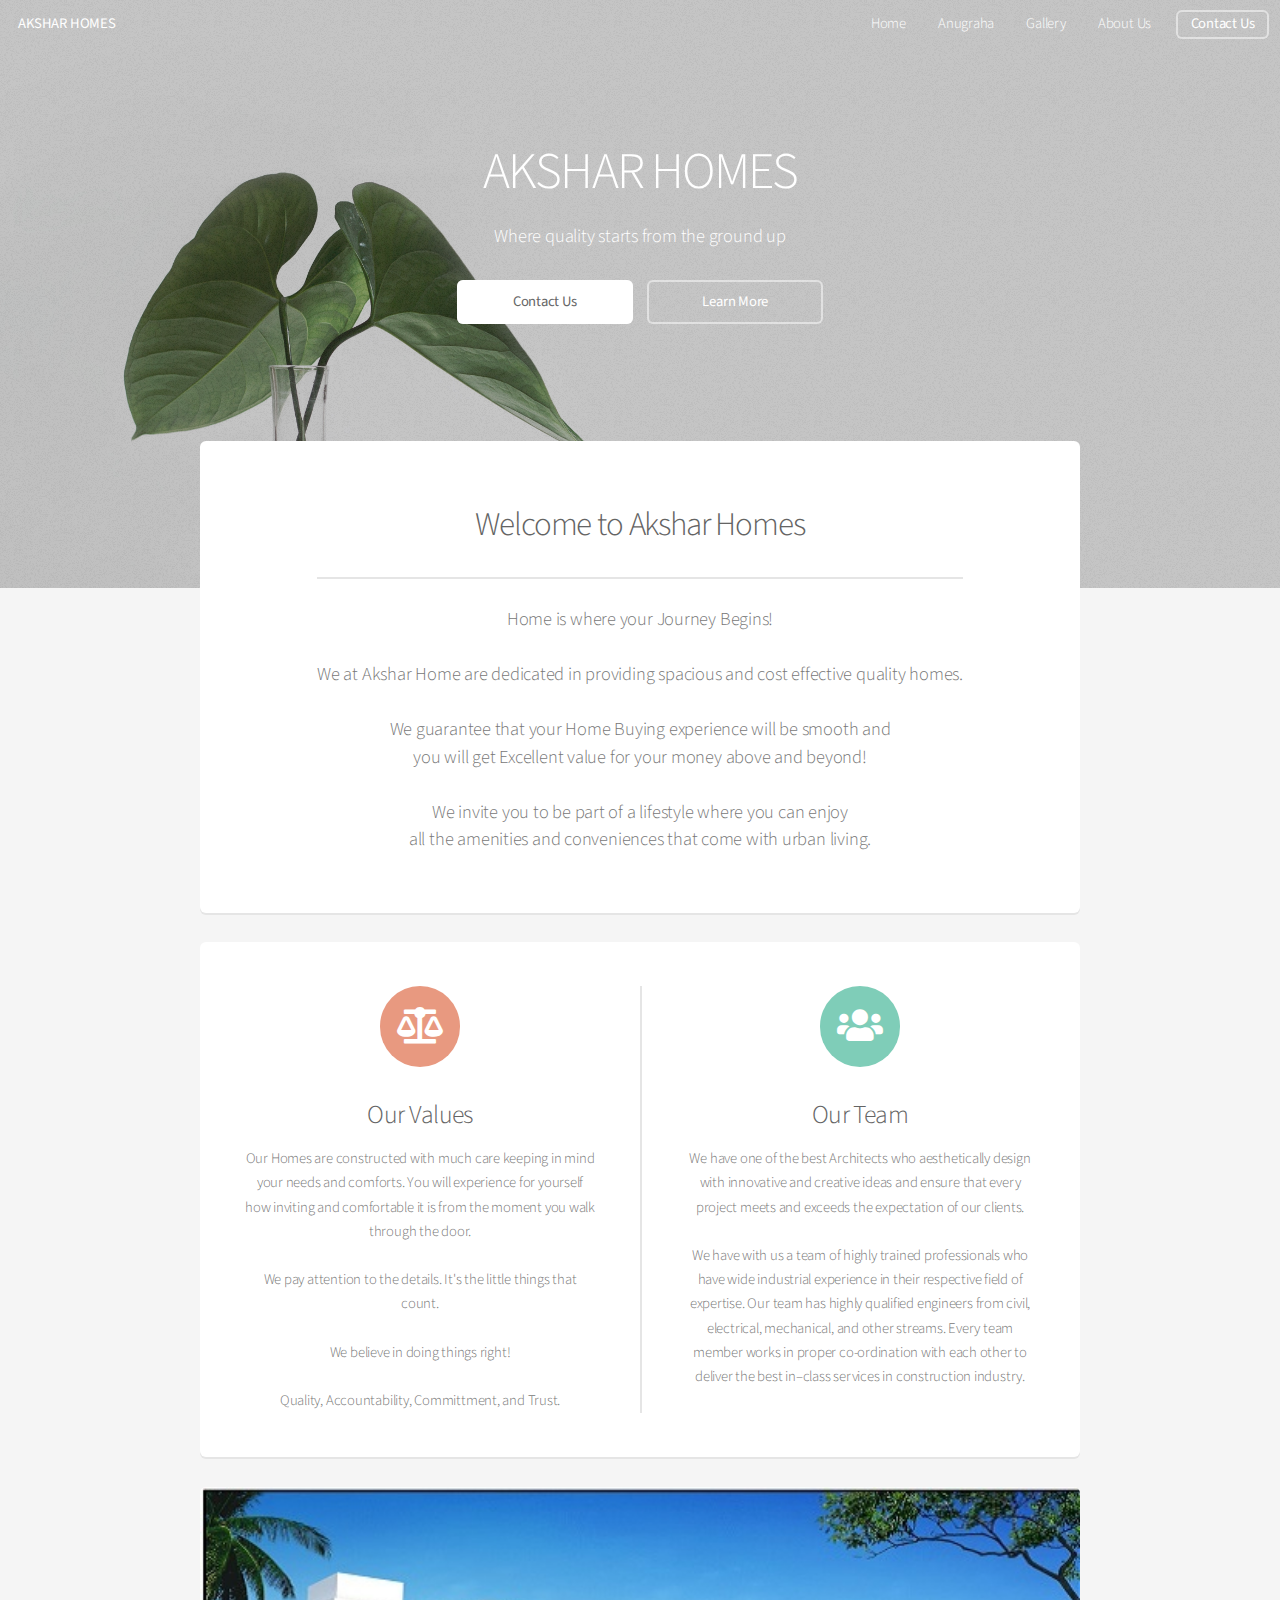
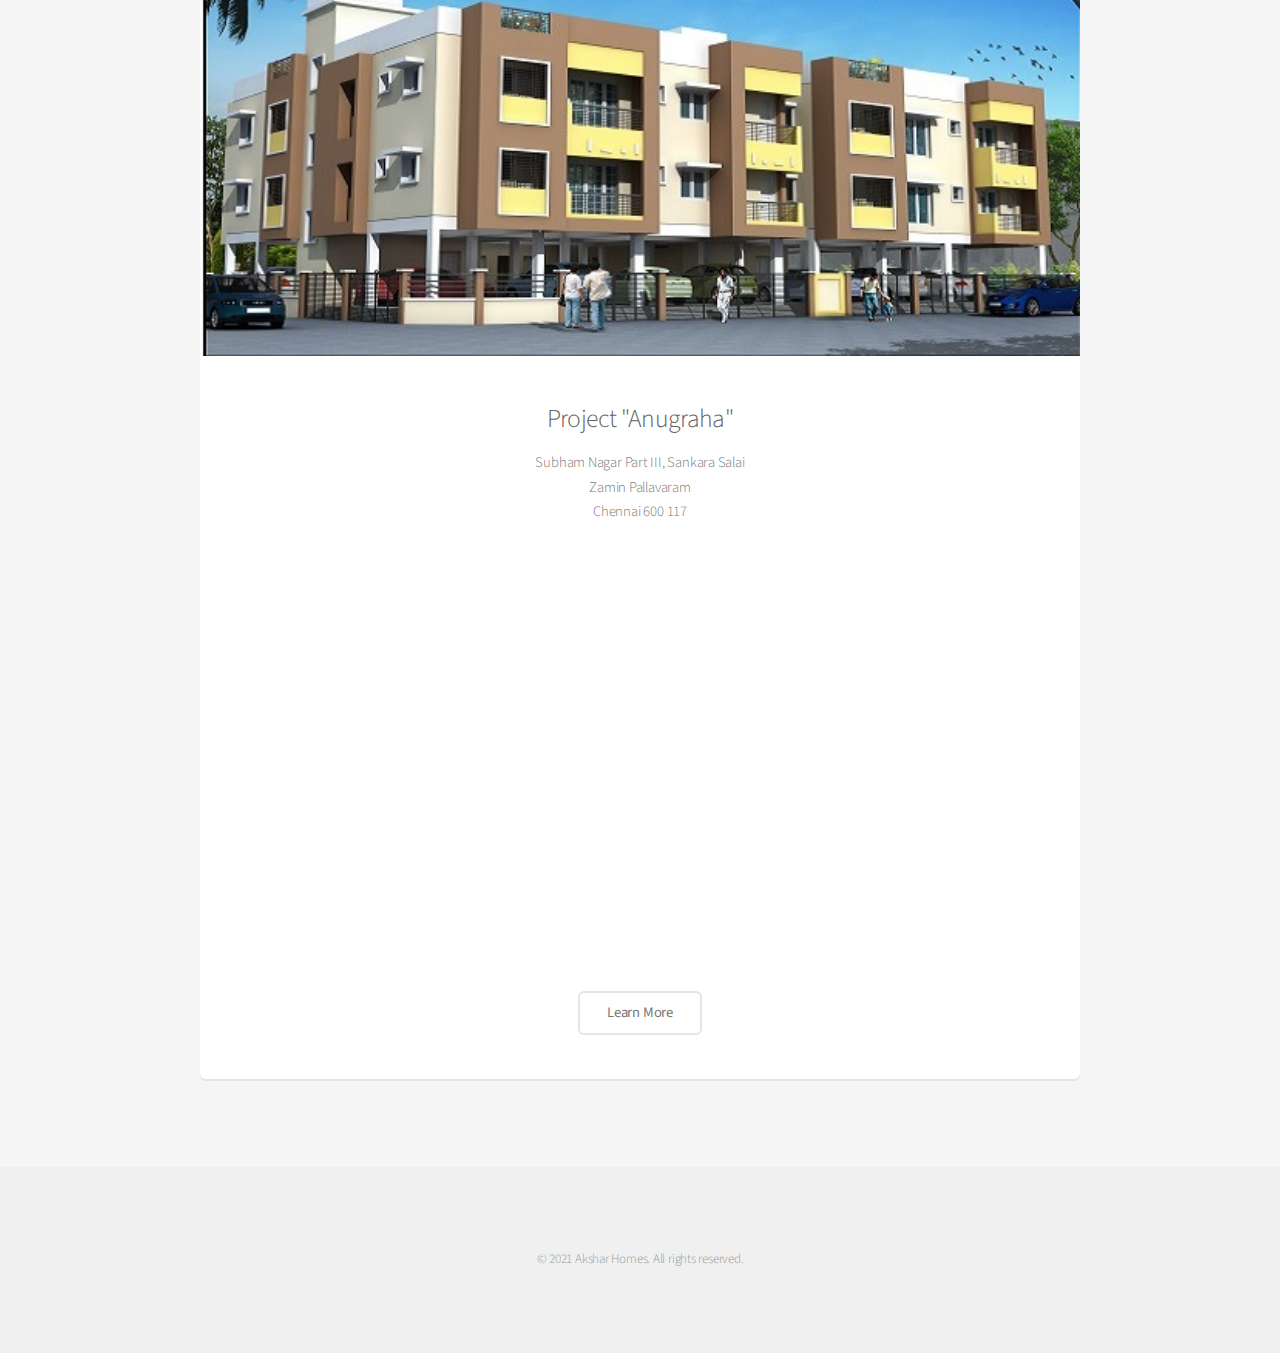
==== commit d7c4322b: "fixedhtml" ====
--- a/index.html
+++ b/index.html
@@ -45,11 +45,11 @@
 			<section class="box special">
 				<header class="major">
 					<h2>Welcome to Akshar Homes</h2>
-					<p>Home is where your Journey Begins!<br><br>We at Akshar Home are dedicated in providing spacious
+					<p>Home is where your Journey Begins!<br><br> We at Akshar Home are dedicated in providing spacious
 						and cost effective quality homes.
-						<br><br>We guarantee that your Home Buying experience will be smooth and<br>you will get
+						<br><br> We guarantee that your Home Buying experience will be smooth and<br> you will get
 						Excellent value for your money above and beyond!
-						<br><br>We invite you to be part of a lifestyle where you can enjoy<br>all the amenities and
+						<br><br> We invite you to be part of a lifestyle where you can enjoy<br> all the amenities and
 						conveniences that come with urban living.
 					</p>
 				</header>
@@ -65,9 +65,9 @@
 							experience for yourself how inviting and comfortable it is from the moment you walk through
 							the door.
 
-							<br><br>We pay attention to the details. It's the little things that count.
+							<br><br> We pay attention to the details. It's the little things that count.
 
-							<br><br>We believe in doing things right!
+							<br><br> We believe in doing things right!
 
 							<br><br> Quality, Accountability, Committment, and Trust.
 						</p>
@@ -78,7 +78,7 @@
 						<p>We have one of the best Architects who aesthetically design with innovative and creative
 							ideas and ensure that every project meets and exceeds the expectation of our clients.
 
-							<br><br>We have with us a team of highly trained professionals who have wide industrial
+							<br><br> We have with us a team of highly trained professionals who have wide industrial
 							experience in their respective field of expertise. Our team has highly qualified engineers
 							from civil, electrical, mechanical, and other streams. Every team member works in proper
 							co-ordination with each other to deliver the best in–class services in construction
@@ -110,7 +110,7 @@
 							<br>Zamin Pallavaram
 							<br>Chennai 600 117
 						</p>
-						<iframe height=300px; src="https://www.youtube.com/embed/31PcvXUqNF4" frameborder="0" allow="accelerometer; autoplay; clipboard-write; encrypted-media; gyroscope; picture-in-picture" allowfullscreen></iframe>
+						<iframe height=400px; src="https://www.youtube.com/embed/31PcvXUqNF4" frameborder="0" allow="accelerometer; autoplay; clipboard-write; encrypted-media; gyroscope; picture-in-picture" allowfullscreen></iframe>
 						<p></p>
 						<ul class="actions special">
 							<li><a href="anugraha.jpg" class="button alt">Learn More</a></li>
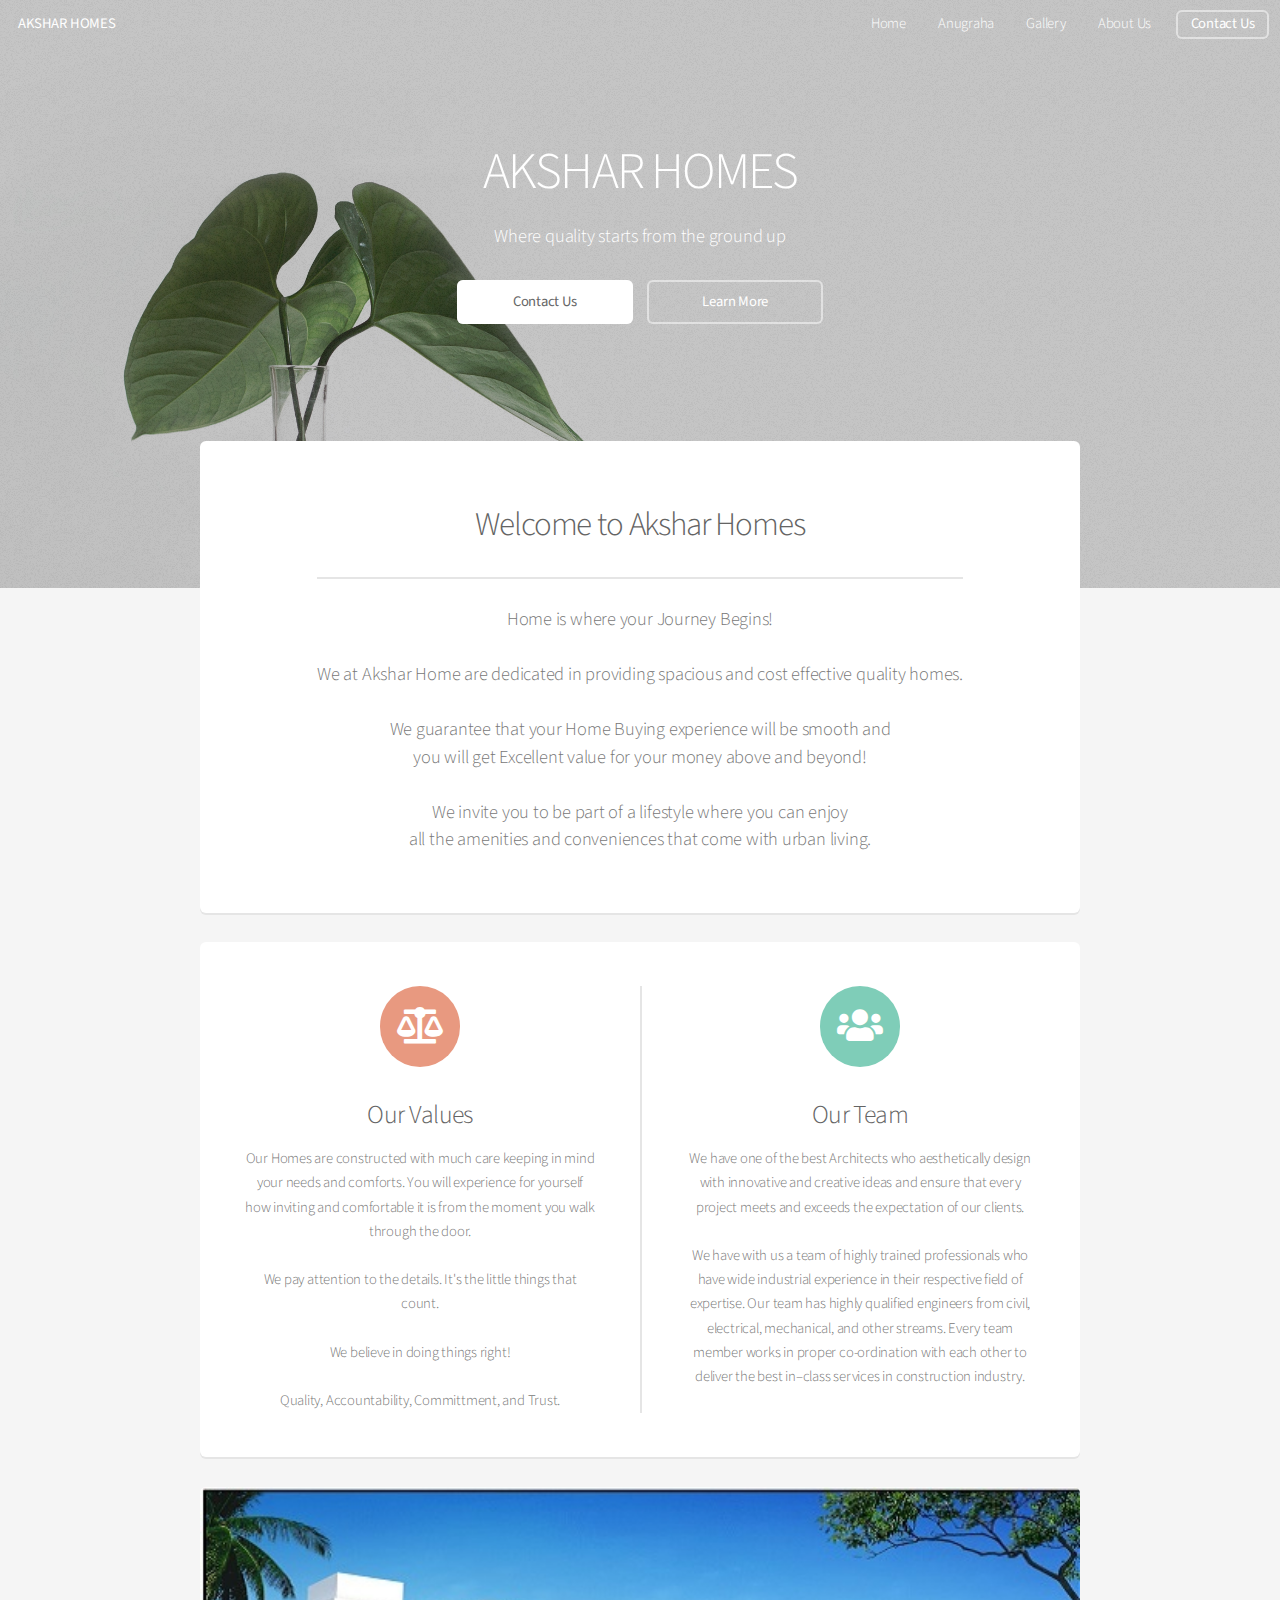
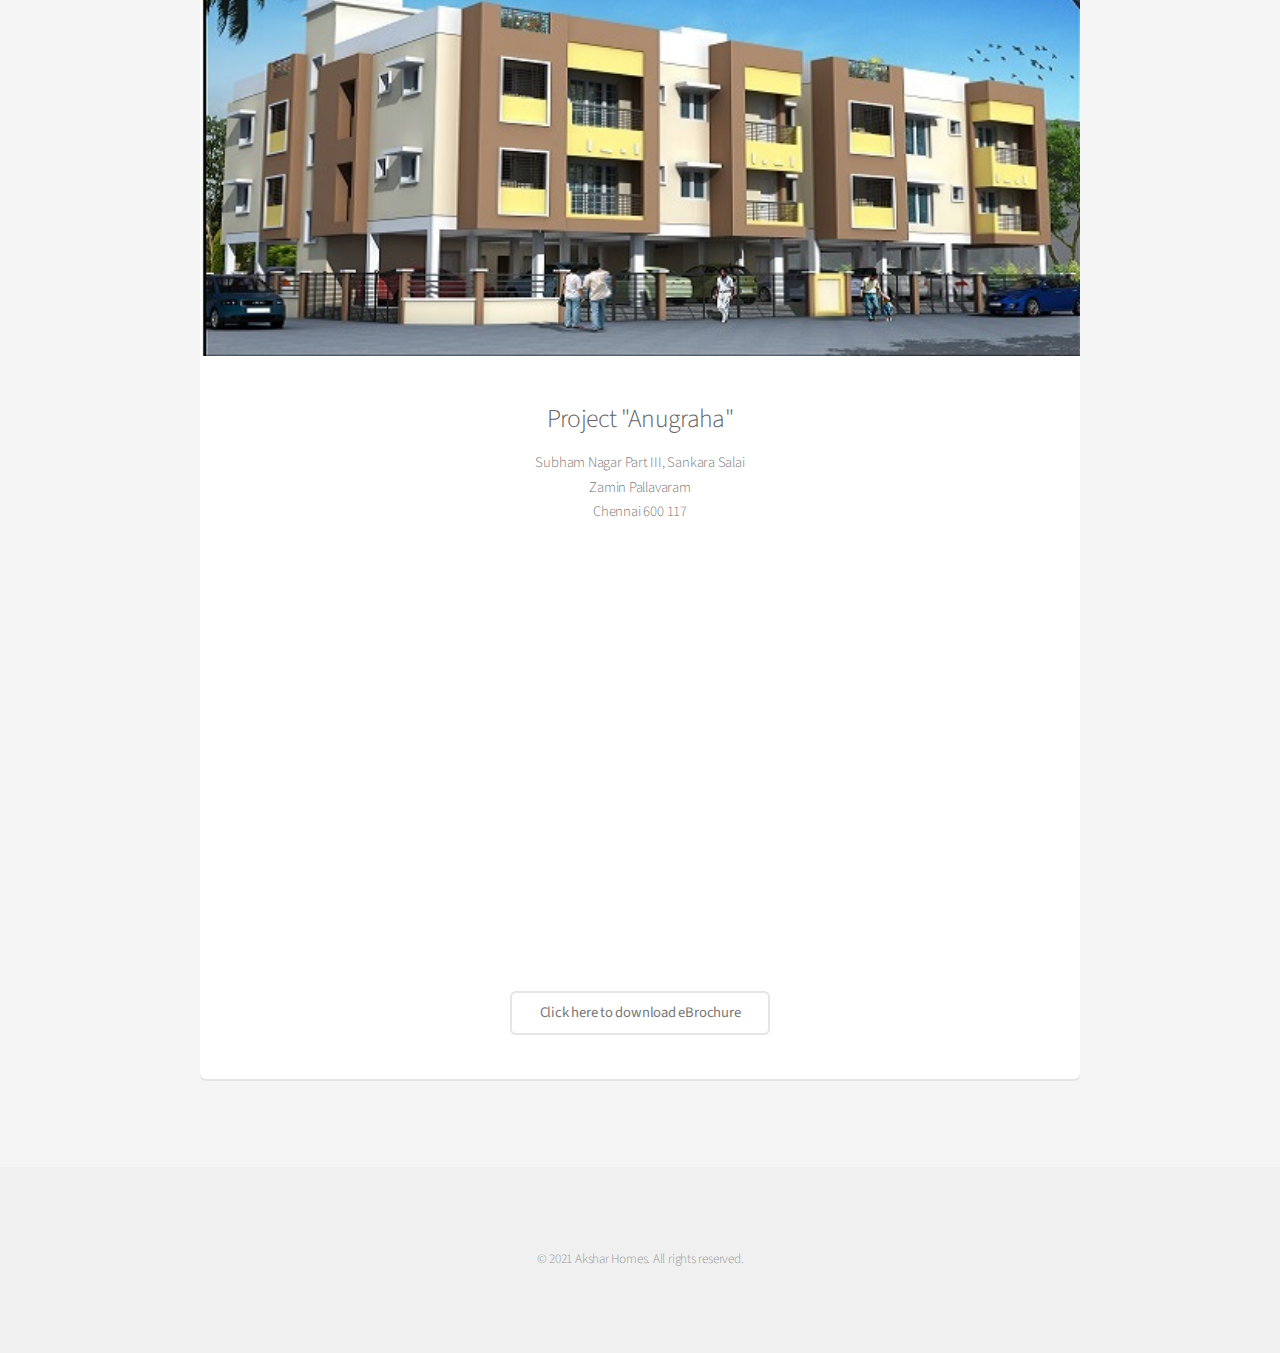
==== commit 8ed34280: "Update index.html" ====
--- a/index.html
+++ b/index.html
@@ -21,7 +21,7 @@
 			<nav id="nav">
 				<ul>
 					<li><a href="index.html">Home</a></li>
-					<li><a href="anugraha.html">Anugraha</a></li>
+					<li><a href="/pdf/ANUGRAHA.pdf">Anugraha</a></li>
 					<li><a href="gallery.html">Gallery</a></li>
 					<li><a href="aboutus.html">About Us</a></li>
 					<li><a href="contactus.html" class="button">Contact Us</a></li>
@@ -113,7 +113,7 @@
 						<iframe height=400px; src="https://www.youtube.com/embed/31PcvXUqNF4" frameborder="0" allow="accelerometer; autoplay; clipboard-write; encrypted-media; gyroscope; picture-in-picture" allowfullscreen></iframe>
 						<p></p>
 						<ul class="actions special">
-							<li><a href="anugraha.jpg" class="button alt">Learn More</a></li>
+							<li><a href="/pdf/ANUGRAHA.pdf" class="button alt">Click here to download eBrochure</a></li>
 						</ul>
 					</section>
 
@@ -169,4 +169,4 @@
 
 </body>
 
-</html>+</html>
